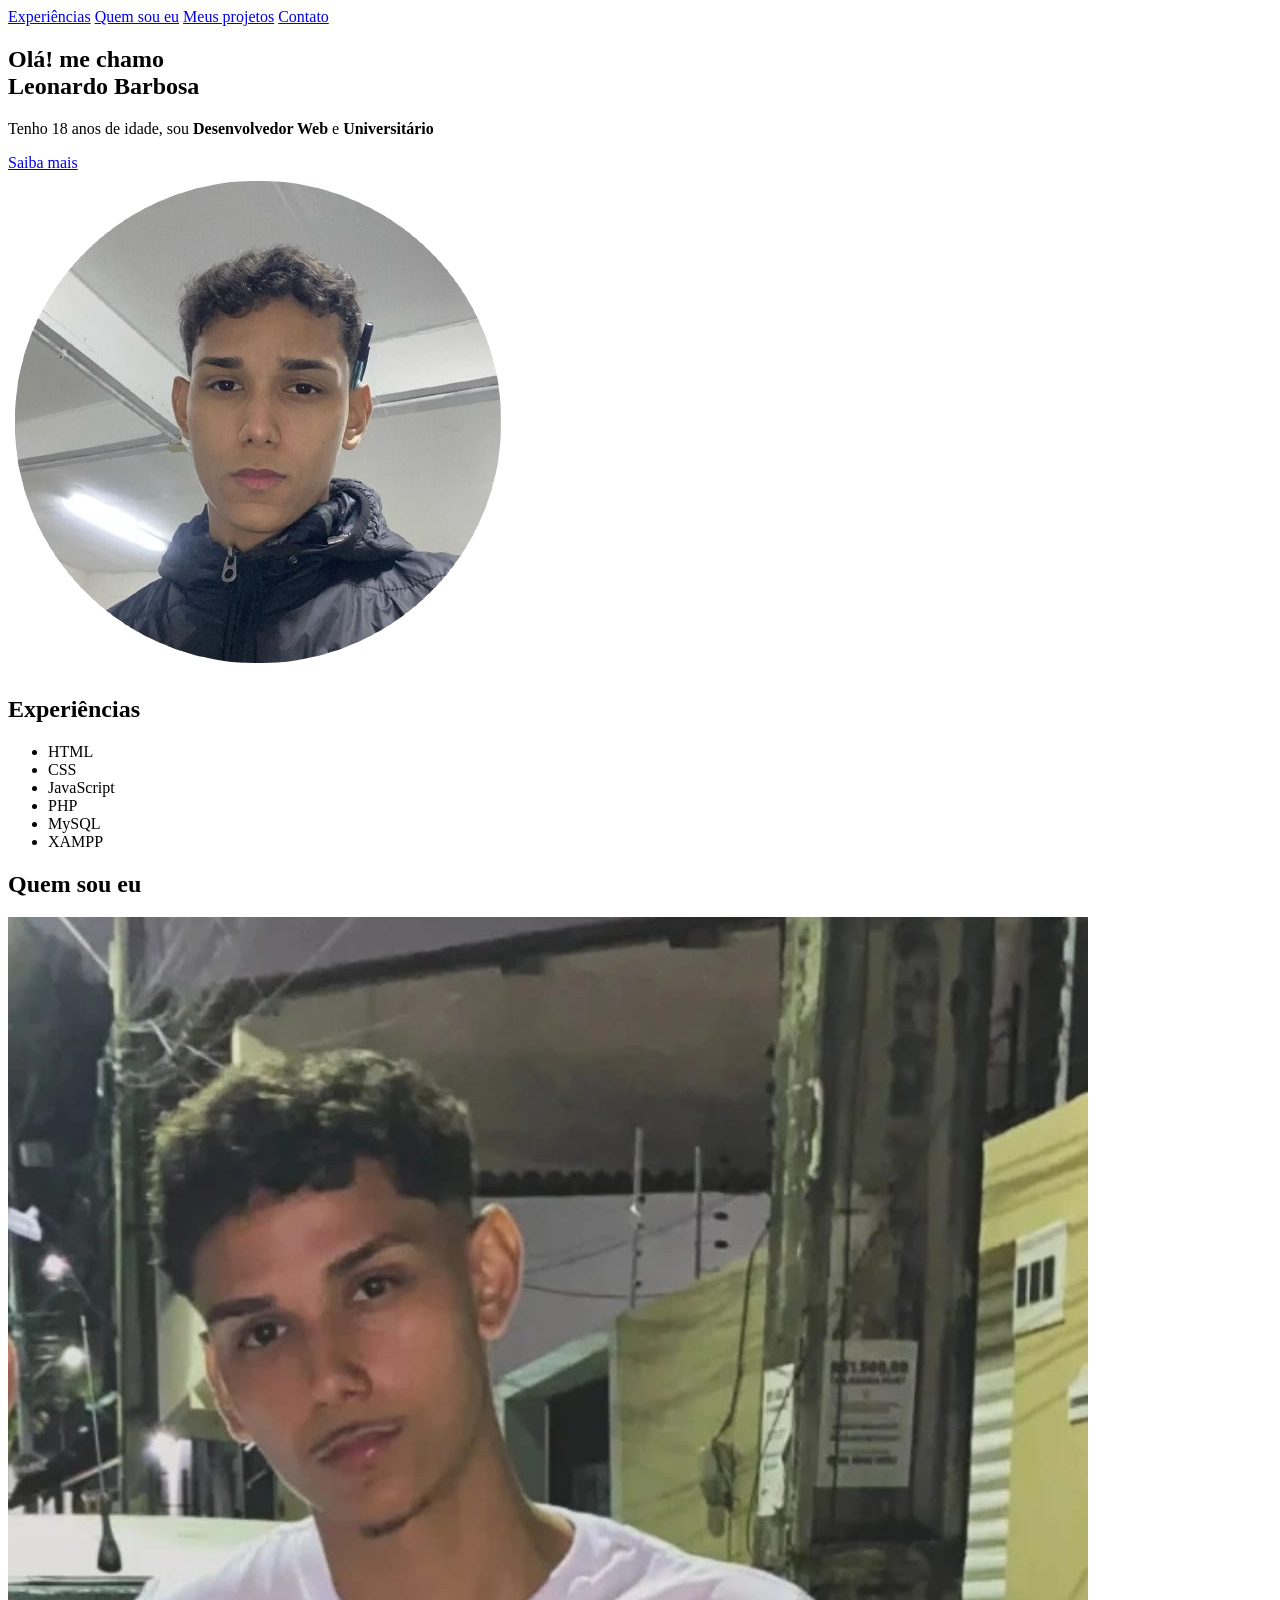
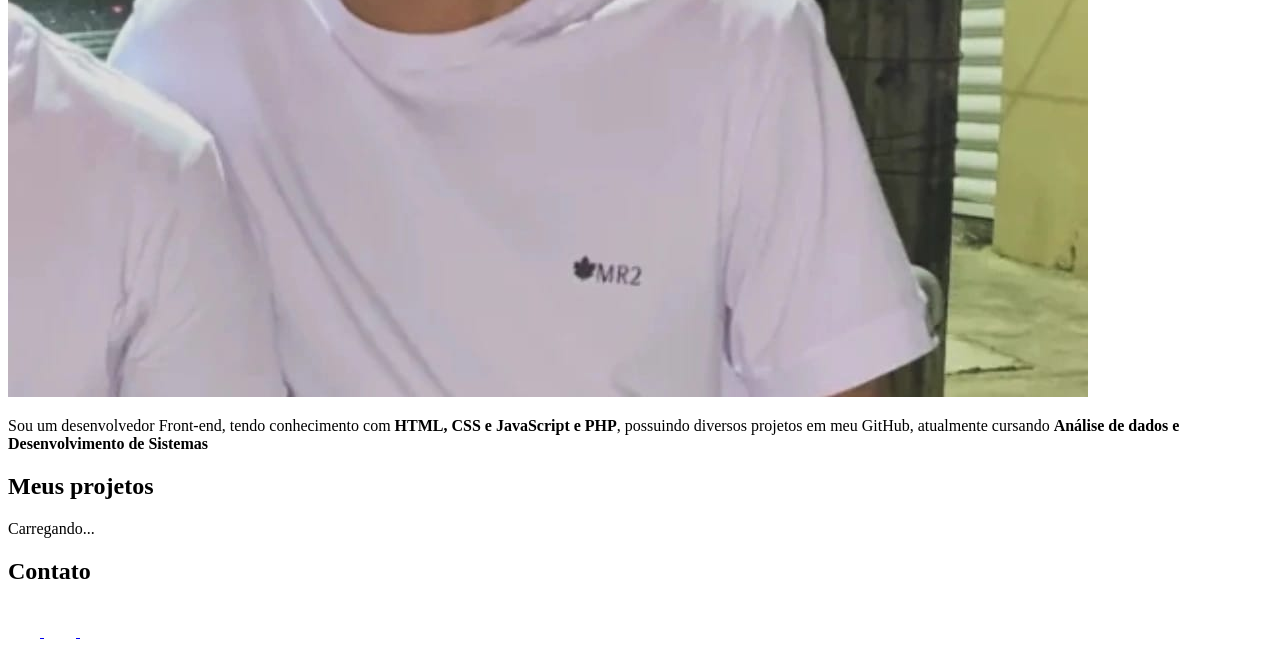
==== index.html @ 4e710c27 "HTML" ====
<!DOCTYPE html>
<html lang="pt-br">
<head>
    <link rel="stylesheet" href="css/style.css">
    <meta charset="UTF-8">
    <meta name="viewport" content="width=device-width, initial-scale=1.0">
    <title>Leonardo da Silva barbosa</title>
</head>

<body>

    <header>
        <nav>
            <a href="#">Experiências</a>
            <a href="#">Quem sou eu</a>
            <a href="#">Meus projetos</a>
            <a href="#">Contato</a>
        </nav>
    </header>

    <main>
        <section class="1-section">            
            <div>
                <h1>Olá! me chamo <br> <strong>Leonardo Barbosa</strong></h1>
                    <p>
                        Tenho 18 anos de idade, sou <strong>Desenvolvedor Web</strong> e <strong>Universitário</strong>
                    </p>

                    <a href="#contact">Saiba mais</a>
            </div>

            <div class="box-img-main">
                <img class="img-profile" src="/img/foto_1.png" alt="Perfil Leonardo Barbosa">
            </div>
        </section>

        <section id="experiences" class="2-section">
            <h2 class="title">Experiências</h2>
            
            <ul>
                <li>HTML</li>
                <Li>CSS</Li>
                <li>JavaScript</li>
                <li>PHP</li>
                <li>MySQL</li>
                <li>XAMPP</li>
            </ul>
        </section>
        
        <section id="me" class="3-section">
            <h2 class="title">Quem sou eu</h2>
            <div>
                <img class="img-3-section" src="/img/foto_2.jpeg" alt="Imagem Leonardo Barbosa">
                <p>Sou um desenvolvedor Front-end, tendo
                    conhecimento com <strong>HTML, CSS e
                    JavaScript e PHP</strong>, possuindo diversos projetos
                    em meu GitHub, atualmente cursando <strong>Análise de dados e Desenvolvimento de Sistemas</strong></p>
            </div>
        </section>

        <section id="my-projects" class="4-section">
            <h2 class="title">Meus projetos</h2>
            <p id="loading">Carregando...</p>
            <div id="my-projects-list"></div>
        </section>

    </main>

    <footer id="contact">
        <h2 class="title">Contato</h2>
        <div>
            <a href="https://www.instagram.com/lleonardo.4m/" title="Instagram" target="_blank">
                <svg xmlns="http://www.w3.org/2000/svg" width="32" height="32" fill="#fff" class="bi bi-instagram" viewBox="0 0 16 16">
                    <path d="M8 0C5.829 0 5.556.01 4.703.048 3.85.088 3.269.222 2.76.42a3.9 3.9 0 0 0-1.417.923A3.9 3.9 0 0 0 .42 2.76C.222 3.268.087 3.85.048 4.7.01 5.555 0 5.827 0 8.001c0 2.172.01 2.444.048 3.297.04.852.174 1.433.372 1.942.205.526.478.972.923 1.417.444.445.89.719 1.416.923.51.198 1.09.333 1.942.372C5.555 15.99 5.827 16 8 16s2.444-.01 3.298-.048c.851-.04 1.434-.174 1.943-.372a3.9 3.9 0 0 0 1.416-.923c.445-.445.718-.891.923-1.417.197-.509.332-1.09.372-1.942C15.99 10.445 16 10.173 16 8s-.01-2.445-.048-3.299c-.04-.851-.175-1.433-.372-1.941a3.9 3.9 0 0 0-.923-1.417A3.9 3.9 0 0 0 13.24.42c-.51-.198-1.092-.333-1.943-.372C10.443.01 10.172 0 7.998 0zm-.717 1.442h.718c2.136 0 2.389.007 3.232.046.78.035 1.204.166 1.486.275.373.145.64.319.92.599s.453.546.598.92c.11.281.24.705.275 1.485.039.843.047 1.096.047 3.231s-.008 2.389-.047 3.232c-.035.78-.166 1.203-.275 1.485a2.5 2.5 0 0 1-.599.919c-.28.28-.546.453-.92.598-.28.11-.704.24-1.485.276-.843.038-1.096.047-3.232.047s-2.39-.009-3.233-.047c-.78-.036-1.203-.166-1.485-.276a2.5 2.5 0 0 1-.92-.598 2.5 2.5 0 0 1-.6-.92c-.109-.281-.24-.705-.275-1.485-.038-.843-.046-1.096-.046-3.233s.008-2.388.046-3.231c.036-.78.166-1.204.276-1.486.145-.373.319-.64.599-.92s.546-.453.92-.598c.282-.11.705-.24 1.485-.276.738-.034 1.024-.044 2.515-.045zm4.988 1.328a.96.96 0 1 0 0 1.92.96.96 0 0 0 0-1.92m-4.27 1.122a4.109 4.109 0 1 0 0 8.217 4.109 4.109 0 0 0 0-8.217m0 1.441a2.667 2.667 0 1 1 0 5.334 2.667 2.667 0 0 1 0-5.334"/>
                  </svg>
            </a>

            <a href="https://www.linkedin.com/in/leonardo-da-silva-barbosa-05375b2b9/" title="Linkedin" target="_blank">
                <svg xmlns="http://www.w3.org/2000/svg" width="32" height="32" fill="#fff" class="bi bi-linkedin" viewBox="0 0 16 16">
                    <path d="M0 1.146C0 .513.526 0 1.175 0h13.65C15.474 0 16 .513 16 1.146v13.708c0 .633-.526 1.146-1.175 1.146H1.175C.526 16 0 15.487 0 14.854zm4.943 12.248V6.169H2.542v7.225zm-1.2-8.212c.837 0 1.358-.554 1.358-1.248-.015-.709-.52-1.248-1.342-1.248S2.4 3.226 2.4 3.934c0 .694.521 1.248 1.327 1.248zm4.908 8.212V9.359c0-.216.016-.432.08-.586.173-.431.568-.878 1.232-.878.869 0 1.216.662 1.216 1.634v3.865h2.401V9.25c0-2.22-1.184-3.252-2.764-3.252-1.274 0-1.845.7-2.165 1.193v.025h-.016l.016-.025V6.169h-2.4c.03.678 0 7.225 0 7.225z"/>
                  </svg>
            </a>

            <a href="https://github.com/lleonardo4m" title="GitHub" target="_blank">
                <svg xmlns="http://www.w3.org/2000/svg" width="32" height="32" fill="#fff" class="bi bi-github" viewBox="0 0 16 16">
                    <path d="M8 0C3.58 0 0 3.58 0 8c0 3.54 2.29 6.53 5.47 7.59.4.07.55-.17.55-.38 0-.19-.01-.82-.01-1.49-2.01.37-2.53-.49-2.69-.94-.09-.23-.48-.94-.82-1.13-.28-.15-.68-.52-.01-.53.63-.01 1.08.58 1.23.82.72 1.21 1.87.87 2.33.66.07-.52.28-.87.51-1.07-1.78-.2-3.64-.89-3.64-3.95 0-.87.31-1.59.82-2.15-.08-.2-.36-1.02.08-2.12 0 0 .67-.21 2.2.82.64-.18 1.32-.27 2-.27s1.36.09 2 .27c1.53-1.04 2.2-.82 2.2-.82.44 1.1.16 1.92.08 2.12.51.56.82 1.27.82 2.15 0 3.07-1.87 3.75-3.65 3.95.29.25.54.73.54 1.48 0 1.07-.01 1.93-.01 2.2 0 .21.15.46.55.38A8.01 8.01 0 0 0 16 8c0-4.42-3.58-8-8-8"/>
                  </svg>
            </a>
        </div>        
    </footer>

</body>

<script src="main.js"></script>

</html>
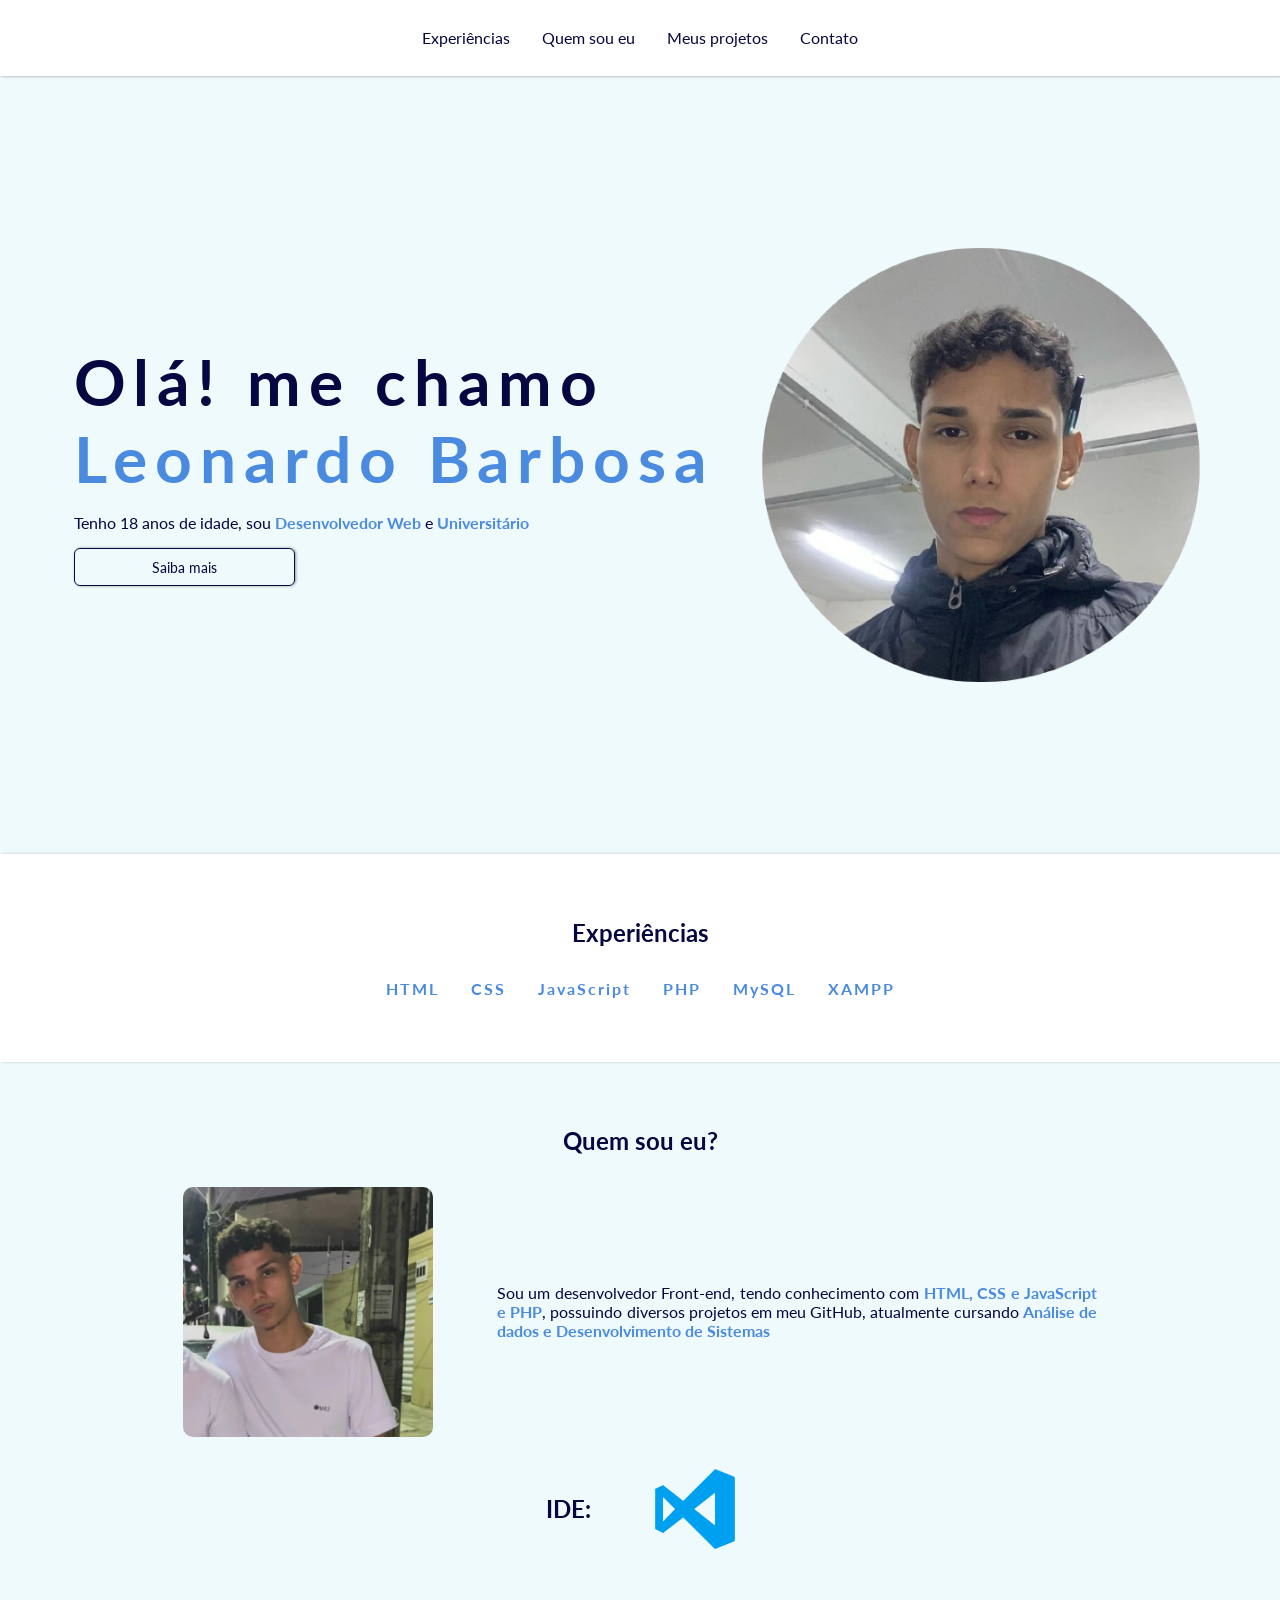
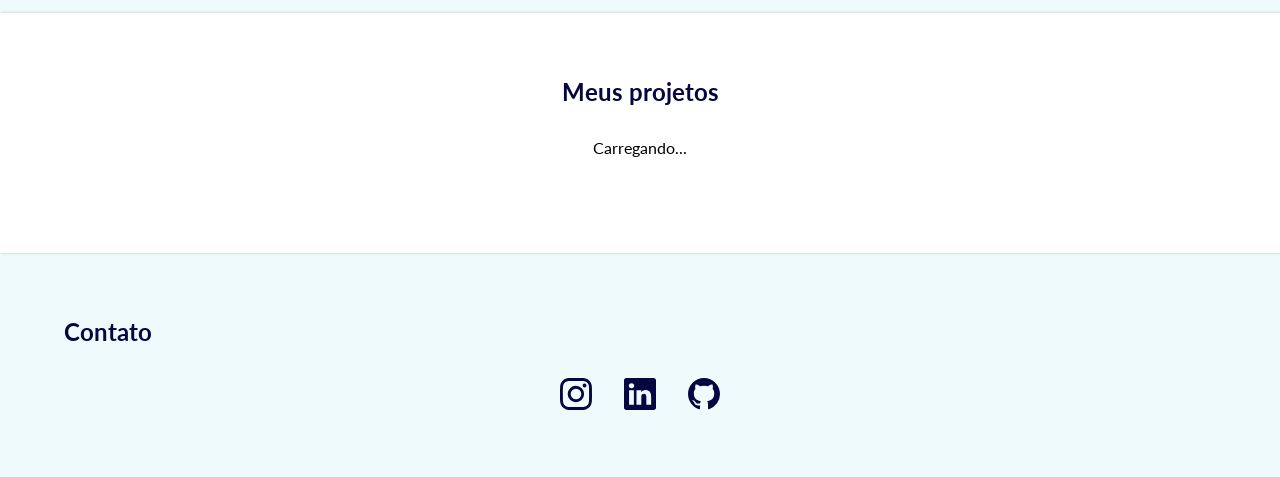
==== commit 81831d6b: "CSS" ====
--- a/index.html
+++ b/index.html
@@ -11,22 +11,22 @@
 
     <header>
         <nav>
-            <a href="#">Experiências</a>
-            <a href="#">Quem sou eu</a>
-            <a href="#">Meus projetos</a>
-            <a href="#">Contato</a>
+            <a href="#experiences" class="nav-links">Experiências</a>
+            <a href="#me" class="nav-links">Quem sou eu</a>
+            <a href="#my-projects" class="nav-links">Meus projetos</a>
+            <a href="#contact" class="nav-links">Contato</a>
         </nav>
     </header>
 
     <main>
-        <section class="1-section">            
+        <section class="section1">            
             <div>
                 <h1>Olá! me chamo <br> <strong>Leonardo Barbosa</strong></h1>
                     <p>
                         Tenho 18 anos de idade, sou <strong>Desenvolvedor Web</strong> e <strong>Universitário</strong>
                     </p>
 
-                    <a href="#contact">Saiba mais</a>
+                    <a class="link-action" href="#contact">Saiba mais</a>
             </div>
 
             <div class="box-img-main">
@@ -34,7 +34,7 @@
             </div>
         </section>
 
-        <section id="experiences" class="2-section">
+        <section id="experiences" class="section2">
             <h2 class="title">Experiências</h2>
             
             <ul>
@@ -47,18 +47,23 @@
             </ul>
         </section>
         
-        <section id="me" class="3-section">
-            <h2 class="title">Quem sou eu</h2>
+        <section id="me" class="section3">
+            <h2 class="title" id="me-text">Quem sou eu?</h2>
             <div>
                 <img class="img-3-section" src="/img/foto_2.jpeg" alt="Imagem Leonardo Barbosa">
                 <p>Sou um desenvolvedor Front-end, tendo
                     conhecimento com <strong>HTML, CSS e
                     JavaScript e PHP</strong>, possuindo diversos projetos
                     em meu GitHub, atualmente cursando <strong>Análise de dados e Desenvolvimento de Sistemas</strong></p>
-            </div>
+                </div>
+
+                <div class="ide">
+                    <h2>IDE:</h2>    
+                    <img src="/img/vscode.png" alt="">
+                </div>    
         </section>
 
-        <section id="my-projects" class="4-section">
+        <section id="my-projects" class="section4">
             <h2 class="title">Meus projetos</h2>
             <p id="loading">Carregando...</p>
             <div id="my-projects-list"></div>
@@ -70,19 +75,19 @@
         <h2 class="title">Contato</h2>
         <div>
             <a href="https://www.instagram.com/lleonardo.4m/" title="Instagram" target="_blank">
-                <svg xmlns="http://www.w3.org/2000/svg" width="32" height="32" fill="#fff" class="bi bi-instagram" viewBox="0 0 16 16">
+                <svg xmlns="http://www.w3.org/2000/svg" width="32" height="32" fill="#060640" class="bi bi-instagram" viewBox="0 0 16 16">
                     <path d="M8 0C5.829 0 5.556.01 4.703.048 3.85.088 3.269.222 2.76.42a3.9 3.9 0 0 0-1.417.923A3.9 3.9 0 0 0 .42 2.76C.222 3.268.087 3.85.048 4.7.01 5.555 0 5.827 0 8.001c0 2.172.01 2.444.048 3.297.04.852.174 1.433.372 1.942.205.526.478.972.923 1.417.444.445.89.719 1.416.923.51.198 1.09.333 1.942.372C5.555 15.99 5.827 16 8 16s2.444-.01 3.298-.048c.851-.04 1.434-.174 1.943-.372a3.9 3.9 0 0 0 1.416-.923c.445-.445.718-.891.923-1.417.197-.509.332-1.09.372-1.942C15.99 10.445 16 10.173 16 8s-.01-2.445-.048-3.299c-.04-.851-.175-1.433-.372-1.941a3.9 3.9 0 0 0-.923-1.417A3.9 3.9 0 0 0 13.24.42c-.51-.198-1.092-.333-1.943-.372C10.443.01 10.172 0 7.998 0zm-.717 1.442h.718c2.136 0 2.389.007 3.232.046.78.035 1.204.166 1.486.275.373.145.64.319.92.599s.453.546.598.92c.11.281.24.705.275 1.485.039.843.047 1.096.047 3.231s-.008 2.389-.047 3.232c-.035.78-.166 1.203-.275 1.485a2.5 2.5 0 0 1-.599.919c-.28.28-.546.453-.92.598-.28.11-.704.24-1.485.276-.843.038-1.096.047-3.232.047s-2.39-.009-3.233-.047c-.78-.036-1.203-.166-1.485-.276a2.5 2.5 0 0 1-.92-.598 2.5 2.5 0 0 1-.6-.92c-.109-.281-.24-.705-.275-1.485-.038-.843-.046-1.096-.046-3.233s.008-2.388.046-3.231c.036-.78.166-1.204.276-1.486.145-.373.319-.64.599-.92s.546-.453.92-.598c.282-.11.705-.24 1.485-.276.738-.034 1.024-.044 2.515-.045zm4.988 1.328a.96.96 0 1 0 0 1.92.96.96 0 0 0 0-1.92m-4.27 1.122a4.109 4.109 0 1 0 0 8.217 4.109 4.109 0 0 0 0-8.217m0 1.441a2.667 2.667 0 1 1 0 5.334 2.667 2.667 0 0 1 0-5.334"/>
                   </svg>
             </a>
 
             <a href="https://www.linkedin.com/in/leonardo-da-silva-barbosa-05375b2b9/" title="Linkedin" target="_blank">
-                <svg xmlns="http://www.w3.org/2000/svg" width="32" height="32" fill="#fff" class="bi bi-linkedin" viewBox="0 0 16 16">
+                <svg xmlns="http://www.w3.org/2000/svg" width="32" height="32" fill="#060640" class="bi bi-linkedin" viewBox="0 0 16 16">
                     <path d="M0 1.146C0 .513.526 0 1.175 0h13.65C15.474 0 16 .513 16 1.146v13.708c0 .633-.526 1.146-1.175 1.146H1.175C.526 16 0 15.487 0 14.854zm4.943 12.248V6.169H2.542v7.225zm-1.2-8.212c.837 0 1.358-.554 1.358-1.248-.015-.709-.52-1.248-1.342-1.248S2.4 3.226 2.4 3.934c0 .694.521 1.248 1.327 1.248zm4.908 8.212V9.359c0-.216.016-.432.08-.586.173-.431.568-.878 1.232-.878.869 0 1.216.662 1.216 1.634v3.865h2.401V9.25c0-2.22-1.184-3.252-2.764-3.252-1.274 0-1.845.7-2.165 1.193v.025h-.016l.016-.025V6.169h-2.4c.03.678 0 7.225 0 7.225z"/>
                   </svg>
             </a>
 
             <a href="https://github.com/lleonardo4m" title="GitHub" target="_blank">
-                <svg xmlns="http://www.w3.org/2000/svg" width="32" height="32" fill="#fff" class="bi bi-github" viewBox="0 0 16 16">
+                <svg xmlns="http://www.w3.org/2000/svg" width="32" height="32" fill="#060640" class="bi bi-github" viewBox="0 0 16 16">
                     <path d="M8 0C3.58 0 0 3.58 0 8c0 3.54 2.29 6.53 5.47 7.59.4.07.55-.17.55-.38 0-.19-.01-.82-.01-1.49-2.01.37-2.53-.49-2.69-.94-.09-.23-.48-.94-.82-1.13-.28-.15-.68-.52-.01-.53.63-.01 1.08.58 1.23.82.72 1.21 1.87.87 2.33.66.07-.52.28-.87.51-1.07-1.78-.2-3.64-.89-3.64-3.95 0-.87.31-1.59.82-2.15-.08-.2-.36-1.02.08-2.12 0 0 .67-.21 2.2.82.64-.18 1.32-.27 2-.27s1.36.09 2 .27c1.53-1.04 2.2-.82 2.2-.82.44 1.1.16 1.92.08 2.12.51.56.82 1.27.82 2.15 0 3.07-1.87 3.75-3.65 3.95.29.25.54.73.54 1.48 0 1.07-.01 1.93-.01 2.2 0 .21.15.46.55.38A8.01 8.01 0 0 0 16 8c0-4.42-3.58-8-8-8"/>
                   </svg>
             </a>
--- a/css/style.css
+++ b/css/style.css
@@ -0,0 +1,202 @@
+@import url('https://fonts.googleapis.com/css2?family=Lato:ital,wght@0,100;0,300;0,400;0,700;0,900;1,100;1,300;1,400;1,700;1,900&display=swap');
+
+*{
+    margin: 0;
+    padding: 0;
+}
+
+:root{
+    --blueshondow: #060640;
+    --bluepale: #EFFAFD;
+    --blueroyal: #4A8BDF;
+    --eggplant: #A0006D;
+}
+
+body{
+    background-color: var(--bluepale);
+    height: 100vh;
+    font-family: 'Lato';
+}
+
+header{
+    display: flex;
+    justify-content: space-around;
+    align-items: center;
+    gap: 1rem;
+    flex-wrap: wrap;
+    padding: .8rem;
+    background-color: #fff;
+    min-height: 50px;
+    box-shadow: 1px 0 3px rgba(0, 0, 0, 0.4);
+}
+
+nav{
+    display: flex;
+    gap: 2rem;
+    justify-content: center;
+    align-items: center;
+    flex-wrap: wrap;
+}
+
+.nav-links{
+    text-decoration: none;
+    color: var(--blueshondow);
+}
+
+.nav-links:hover{
+    color: var(--eggplant);
+    transition: 0.6s;
+    text-decoration: underline;
+}
+
+main{
+    display: flex;
+    flex-direction: column;
+    gap: 2re,;
+}
+
+section{
+    padding: 4rem;
+}
+
+.section1{
+    display: flex;
+    justify-content: space-evenly;
+    gap: 2rem;
+    flex-wrap: wrap;
+    align-items: center;
+    min-height: 650px;
+}
+
+.section1 > div {
+    display: flex;
+    flex-direction: column;
+    gap: 1rem;
+    min-width: 300px;
+}
+
+h1{
+    font-size: 4rem;
+    color: var(--blueshondow);
+    letter-spacing: 8px;
+}
+
+strong{
+    color: var(--blueroyal);
+}
+
+.section1 p{
+    color: var(--blueshondow);
+}
+
+.link-action{
+    padding: .6rem;
+    font-size: .9rem;
+    border-radius: 6px;
+    cursor: pointer;
+    transition: .4s;
+    background-color: transparent;
+    border: 1px solid var(--blueshondow);
+    box-shadow: 1px 0 3px rgba(0, 0, 0, 0.4);
+    color: var(--blueshondow);
+    text-align: center;
+    text-decoration: none;
+    width: 200px;
+}
+
+.link-action:hover{
+    background-color: var(--blueroyal);
+    color: var(--bluepale);
+}
+
+.box-img-main{
+    max-width: 450px;
+}
+
+:is(.section2, .section4){
+    background-color: #fff;
+    box-shadow: 1px 0 3px rgba(0, 0, 0, 0.2);
+    display: flex;
+    flex-direction: column;
+    align-items: center;
+    justify-content: center;
+    gap: 2rem;
+}
+
+.section2 ul{
+    list-style: none;
+    display: flex;
+    gap: 2rem;
+    justify-content: center;
+    align-items: center;
+    flex-wrap: wrap;
+}
+
+.section2 li{
+    color: var(--blueroyal);
+    letter-spacing: 2px;
+    font-weight: bold;
+}
+
+.section2 li:hover{
+    color: var(--eggplant);
+    transition: .6s;
+    cursor: default;
+}
+
+.title{
+    color: var(--blueshondow);
+}
+
+.section3{
+    display: flex;
+    flex-direction: column;
+    gap: 2rem;    
+}
+
+.section3 > div{
+    display: flex;
+    gap: 4rem;
+    justify-content: center;
+    align-items: center;
+    flex-wrap: wrap;
+}
+
+.section3 > div img{
+    width: 250px;
+    border-radius: 10px;
+}
+
+.section3 > div p{
+    max-width: 600px;
+    color: var(--blueshondow);
+    text-align: justify;
+}
+
+#me-text{
+    text-align: center;
+}
+
+.ide{
+    display: flex;
+    gap: 2rem;
+    color: var(--blueshondow);
+}
+
+.ide > img{
+    max-width: 80px;
+}
+
+footer{
+    flex-direction: column;
+    padding: 4rem;
+    display: flex;
+    gap: 2rem;
+}
+
+footer > div{
+    display: flex;
+    justify-content: center;
+    flex-wrap: wrap;
+    gap: 2rem;
+}
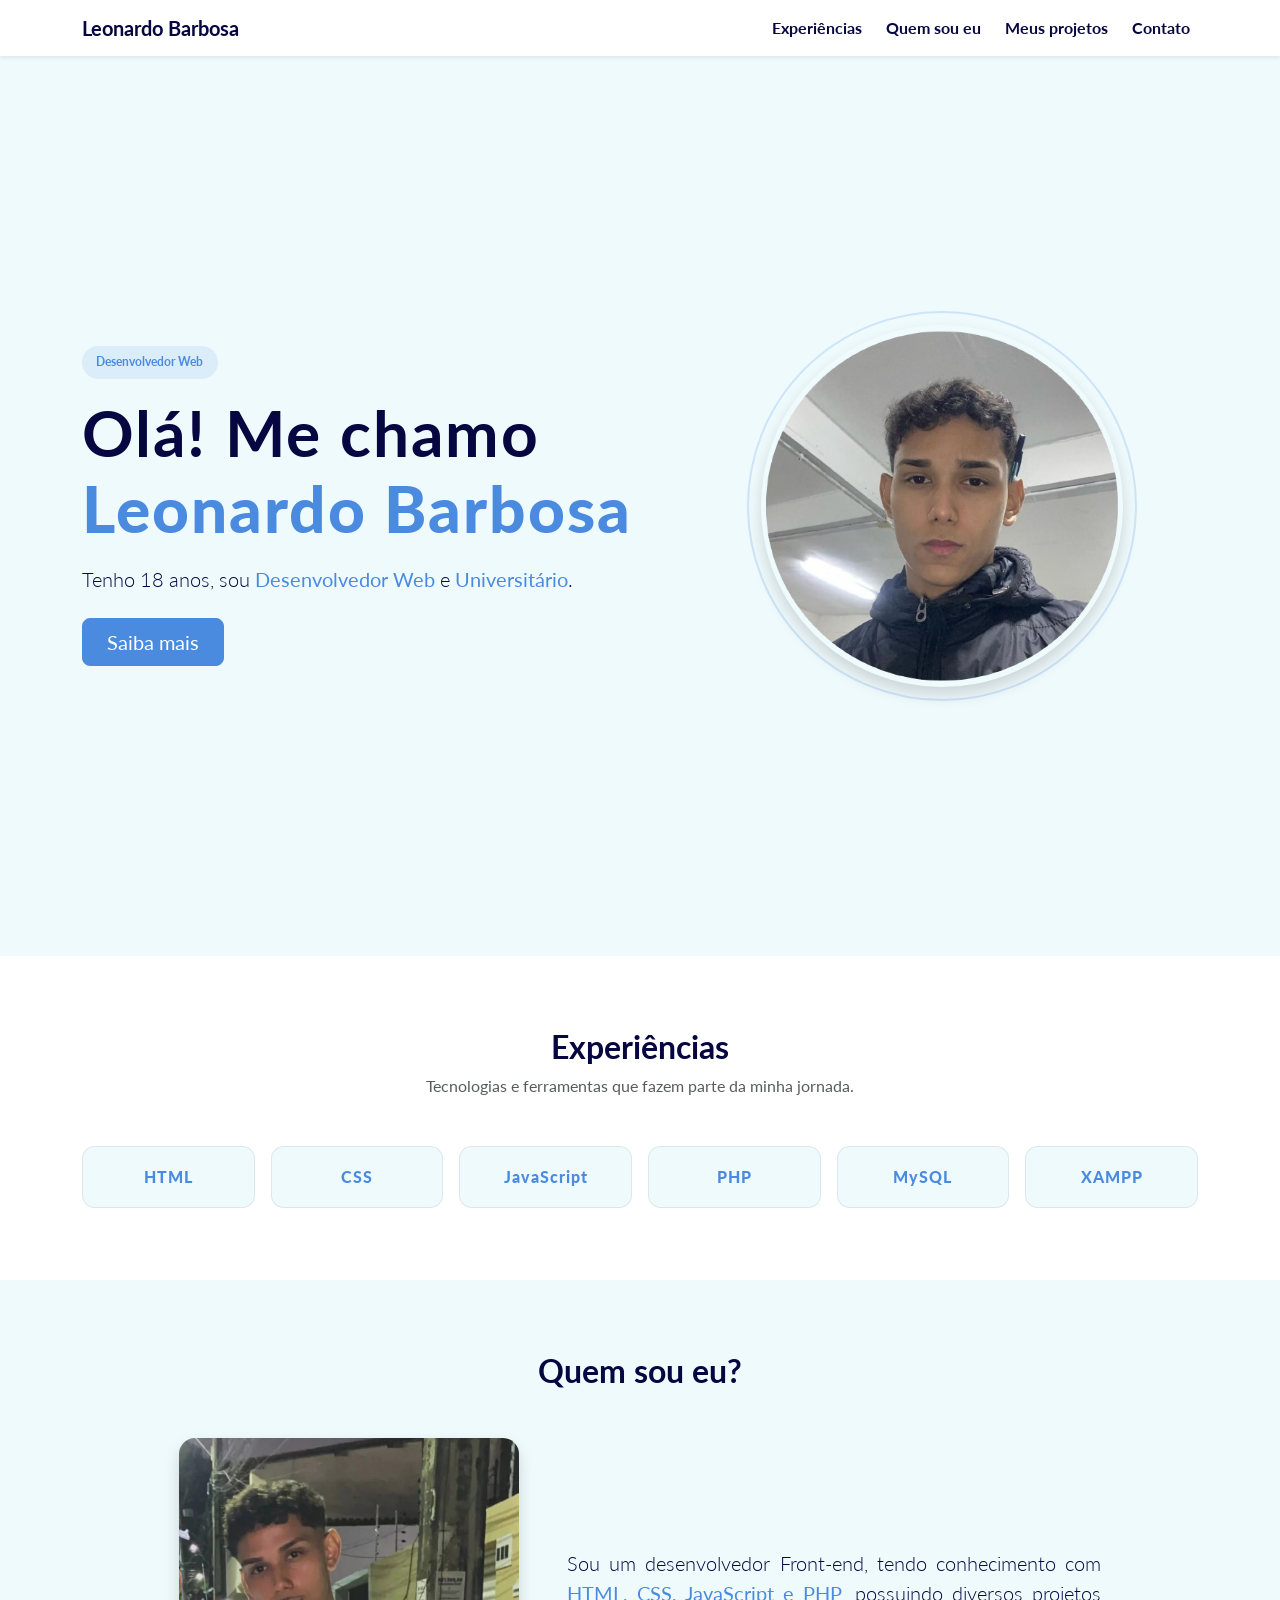
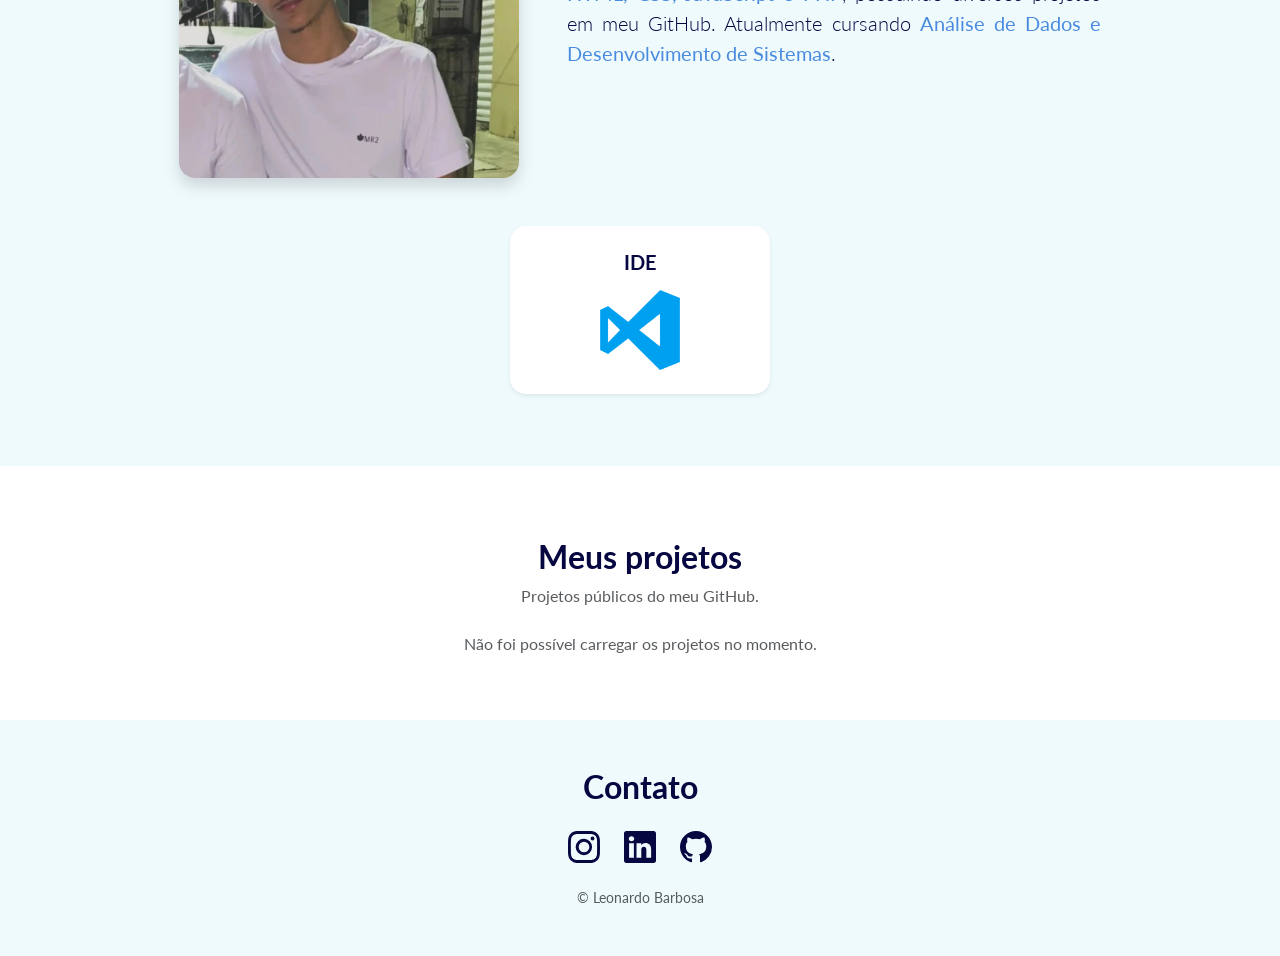
==== commit 47689743: "Add files via upload Atualiza projeto com Bootstrap" ====
--- a/index.html
+++ b/index.html
@@ -1,101 +1,134 @@
 <!DOCTYPE html>
 <html lang="pt-br">
 <head>
-    <link rel="stylesheet" href="css/style.css">
     <meta charset="UTF-8">
     <meta name="viewport" content="width=device-width, initial-scale=1.0">
-    <title>Leonardo da Silva barbosa</title>
+    <meta name="description" content="Portfólio de Leonardo Barbosa — Desenvolvedor Web e Universitário.">
+    <title>Leonardo Barbosa | Portfólio</title>
+
+    <!-- Bootstrap 5 -->
+    <link href="https://cdn.jsdelivr.net/npm/bootstrap@5.3.3/dist/css/bootstrap.min.css" rel="stylesheet" integrity="sha384-QWTKZyjpPEjISv5WaRU9OFeRpok6YctnYmDr5pNlyT2bRjXh0JMhjY6hW+ALEwIH" crossorigin="anonymous">
+    <link rel="stylesheet" href="css/style.css">
 </head>
 
 <body>
+    <header class="sticky-top">
+        <nav class="navbar navbar-expand-lg bg-white shadow-sm" aria-label="Navegação principal">
+            <div class="container">
+                <a class="navbar-brand fw-bold" href="#top">Leonardo Barbosa</a>
+                <button class="navbar-toggler" type="button" data-bs-toggle="collapse" data-bs-target="#mainNav"
+                    aria-controls="mainNav" aria-expanded="false" aria-label="Abrir menu">
+                    <span class="navbar-toggler-icon"></span>
+                </button>
 
-    <header>
-        <nav>
-            <a href="#experiences" class="nav-links">Experiências</a>
-            <a href="#me" class="nav-links">Quem sou eu</a>
-            <a href="#my-projects" class="nav-links">Meus projetos</a>
-            <a href="#contact" class="nav-links">Contato</a>
+                <div class="collapse navbar-collapse" id="mainNav">
+                    <div class="navbar-nav ms-auto gap-lg-2">
+                        <a href="#experiences" class="nav-link">Experiências</a>
+                        <a href="#me" class="nav-link">Quem sou eu</a>
+                        <a href="#my-projects" class="nav-link">Meus projetos</a>
+                        <a href="#contact" class="nav-link">Contato</a>
+                    </div>
+                </div>
+            </div>
         </nav>
     </header>
 
-    <main>
-        <section class="section1">            
-            <div>
-                <h1>Olá! me chamo <br> <strong>Leonardo Barbosa</strong></h1>
-                    <p>
-                        Tenho 18 anos de idade, sou <strong>Desenvolvedor Web</strong> e <strong>Universitário</strong>
-                    </p>
+    <main id="top">
+        <section class="hero-section py-5 py-lg-0">
+            <div class="container min-vh-100 d-flex align-items-center">
+                <div class="row align-items-center justify-content-center g-5 w-100">
+                    <div class="col-lg-7">
+                        <span class="badge rounded-pill mb-3">Desenvolvedor Web</span>
+                        <h1 class="display-3 fw-bold mb-3">Olá! Me chamo <strong>Leonardo Barbosa</strong></h1>
+                        <p class="lead mb-4">
+                            Tenho 18 anos, sou <strong>Desenvolvedor Web</strong> e <strong>Universitário</strong>.
+                        </p>
+                        <a class="btn btn-primary btn-lg px-4" href="#contact">Saiba mais</a>
+                    </div>
 
-                    <a class="link-action" href="#contact">Saiba mais</a>
-            </div>
-
-            <div class="box-img-main">
-                <img class="img-profile" src="/img/foto_1.png" alt="Perfil Leonardo Barbosa">
+                    <div class="col-sm-8 col-md-6 col-lg-5 text-center">
+                        <div class="profile-wrapper mx-auto">
+                            <img class="img-profile img-fluid rounded-circle shadow" src="img/foto_1.png" alt="Perfil Leonardo Barbosa">
+                        </div>
+                    </div>
+                </div>
             </div>
         </section>
 
-        <section id="experiences" class="section2">
-            <h2 class="title">Experiências</h2>
-            
-            <ul>
-                <li>HTML</li>
-                <Li>CSS</Li>
-                <li>JavaScript</li>
-                <li>PHP</li>
-                <li>MySQL</li>
-                <li>XAMPP</li>
-            </ul>
+        <section id="experiences" class="section-light py-5">
+            <div class="container py-lg-4">
+                <div class="text-center mb-5">
+                    <h2 class="title fw-bold">Experiências</h2>
+                    <p class="text-muted mb-0">Tecnologias e ferramentas que fazem parte da minha jornada.</p>
+                </div>
+                <div class="row g-3 justify-content-center">
+                    <div class="col-6 col-md-4 col-lg-2"><div class="skill-card">HTML</div></div>
+                    <div class="col-6 col-md-4 col-lg-2"><div class="skill-card">CSS</div></div>
+                    <div class="col-6 col-md-4 col-lg-2"><div class="skill-card">JavaScript</div></div>
+                    <div class="col-6 col-md-4 col-lg-2"><div class="skill-card">PHP</div></div>
+                    <div class="col-6 col-md-4 col-lg-2"><div class="skill-card">MySQL</div></div>
+                    <div class="col-6 col-md-4 col-lg-2"><div class="skill-card">XAMPP</div></div>
+                </div>
+            </div>
         </section>
-        
-        <section id="me" class="section3">
-            <h2 class="title" id="me-text">Quem sou eu?</h2>
-            <div>
-                <img class="img-3-section" src="/img/foto_2.jpeg" alt="Imagem Leonardo Barbosa">
-                <p>Sou um desenvolvedor Front-end, tendo
-                    conhecimento com <strong>HTML, CSS e
-                    JavaScript e PHP</strong>, possuindo diversos projetos
-                    em meu GitHub, atualmente cursando <strong>Análise de dados e Desenvolvimento de Sistemas</strong></p>
+
+        <section id="me" class="py-5">
+            <div class="container py-lg-4">
+                <div class="text-center mb-5">
+                    <h2 class="title fw-bold">Quem sou eu?</h2>
                 </div>
 
-                <div class="ide">
-                    <h2>IDE:</h2>    
-                    <img src="/img/vscode.png" alt="">
-                </div>    
+                <div class="row align-items-center justify-content-center g-5">
+                    <div class="col-md-5 col-lg-4 text-center">
+                        <img class="about-image img-fluid rounded-4 shadow" src="img/foto_2.jpeg" alt="Imagem Leonardo Barbosa">
+                    </div>
+                    <div class="col-md-7 col-lg-6">
+                        <p class="about-text lead mb-0">
+                            Sou um desenvolvedor Front-end, tendo conhecimento com
+                            <strong>HTML, CSS, JavaScript e PHP</strong>, possuindo diversos projetos em meu GitHub.
+                            Atualmente cursando <strong>Análise de Dados e Desenvolvimento de Sistemas</strong>.
+                        </p>
+                    </div>
+                </div>
+
+                <div class="ide-card mx-auto mt-5 p-4 rounded-4 shadow-sm">
+                    <h3 class="h5 fw-bold mb-3">IDE</h3>
+                    <img src="img/vscode.png" class="img-fluid" alt="Visual Studio Code" width="80">
+                </div>
+            </div>
         </section>
 
-        <section id="my-projects" class="section4">
-            <h2 class="title">Meus projetos</h2>
-            <p id="loading">Carregando...</p>
-            <div id="my-projects-list"></div>
+        <section id="my-projects" class="section-light py-5">
+            <div class="container py-lg-4">
+                <div class="text-center mb-4">
+                    <h2 class="title fw-bold">Meus projetos</h2>
+                    <p class="text-muted">Projetos públicos do meu GitHub.</p>
+                </div>
+                <p id="loading" class="text-center text-muted">Carregando...</p>
+                <div id="my-projects-list" class="row g-4"></div>
+            </div>
         </section>
-
     </main>
 
-    <footer id="contact">
-        <h2 class="title">Contato</h2>
-        <div>
-            <a href="https://www.instagram.com/lleonardo.4m/" title="Instagram" target="_blank">
-                <svg xmlns="http://www.w3.org/2000/svg" width="32" height="32" fill="#060640" class="bi bi-instagram" viewBox="0 0 16 16">
-                    <path d="M8 0C5.829 0 5.556.01 4.703.048 3.85.088 3.269.222 2.76.42a3.9 3.9 0 0 0-1.417.923A3.9 3.9 0 0 0 .42 2.76C.222 3.268.087 3.85.048 4.7.01 5.555 0 5.827 0 8.001c0 2.172.01 2.444.048 3.297.04.852.174 1.433.372 1.942.205.526.478.972.923 1.417.444.445.89.719 1.416.923.51.198 1.09.333 1.942.372C5.555 15.99 5.827 16 8 16s2.444-.01 3.298-.048c.851-.04 1.434-.174 1.943-.372a3.9 3.9 0 0 0 1.416-.923c.445-.445.718-.891.923-1.417.197-.509.332-1.09.372-1.942C15.99 10.445 16 10.173 16 8s-.01-2.445-.048-3.299c-.04-.851-.175-1.433-.372-1.941a3.9 3.9 0 0 0-.923-1.417A3.9 3.9 0 0 0 13.24.42c-.51-.198-1.092-.333-1.943-.372C10.443.01 10.172 0 7.998 0zm-.717 1.442h.718c2.136 0 2.389.007 3.232.046.78.035 1.204.166 1.486.275.373.145.64.319.92.599s.453.546.598.92c.11.281.24.705.275 1.485.039.843.047 1.096.047 3.231s-.008 2.389-.047 3.232c-.035.78-.166 1.203-.275 1.485a2.5 2.5 0 0 1-.599.919c-.28.28-.546.453-.92.598-.28.11-.704.24-1.485.276-.843.038-1.096.047-3.232.047s-2.39-.009-3.233-.047c-.78-.036-1.203-.166-1.485-.276a2.5 2.5 0 0 1-.92-.598 2.5 2.5 0 0 1-.6-.92c-.109-.281-.24-.705-.275-1.485-.038-.843-.046-1.096-.046-3.233s.008-2.388.046-3.231c.036-.78.166-1.204.276-1.486.145-.373.319-.64.599-.92s.546-.453.92-.598c.282-.11.705-.24 1.485-.276.738-.034 1.024-.044 2.515-.045zm4.988 1.328a.96.96 0 1 0 0 1.92.96.96 0 0 0 0-1.92m-4.27 1.122a4.109 4.109 0 1 0 0 8.217 4.109 4.109 0 0 0 0-8.217m0 1.441a2.667 2.667 0 1 1 0 5.334 2.667 2.667 0 0 1 0-5.334"/>
-                  </svg>
-            </a>
-
-            <a href="https://www.linkedin.com/in/leonardo-da-silva-barbosa-05375b2b9/" title="Linkedin" target="_blank">
-                <svg xmlns="http://www.w3.org/2000/svg" width="32" height="32" fill="#060640" class="bi bi-linkedin" viewBox="0 0 16 16">
-                    <path d="M0 1.146C0 .513.526 0 1.175 0h13.65C15.474 0 16 .513 16 1.146v13.708c0 .633-.526 1.146-1.175 1.146H1.175C.526 16 0 15.487 0 14.854zm4.943 12.248V6.169H2.542v7.225zm-1.2-8.212c.837 0 1.358-.554 1.358-1.248-.015-.709-.52-1.248-1.342-1.248S2.4 3.226 2.4 3.934c0 .694.521 1.248 1.327 1.248zm4.908 8.212V9.359c0-.216.016-.432.08-.586.173-.431.568-.878 1.232-.878.869 0 1.216.662 1.216 1.634v3.865h2.401V9.25c0-2.22-1.184-3.252-2.764-3.252-1.274 0-1.845.7-2.165 1.193v.025h-.016l.016-.025V6.169h-2.4c.03.678 0 7.225 0 7.225z"/>
-                  </svg>
-            </a>
-
-            <a href="https://github.com/lleonardo4m" title="GitHub" target="_blank">
-                <svg xmlns="http://www.w3.org/2000/svg" width="32" height="32" fill="#060640" class="bi bi-github" viewBox="0 0 16 16">
-                    <path d="M8 0C3.58 0 0 3.58 0 8c0 3.54 2.29 6.53 5.47 7.59.4.07.55-.17.55-.38 0-.19-.01-.82-.01-1.49-2.01.37-2.53-.49-2.69-.94-.09-.23-.48-.94-.82-1.13-.28-.15-.68-.52-.01-.53.63-.01 1.08.58 1.23.82.72 1.21 1.87.87 2.33.66.07-.52.28-.87.51-1.07-1.78-.2-3.64-.89-3.64-3.95 0-.87.31-1.59.82-2.15-.08-.2-.36-1.02.08-2.12 0 0 .67-.21 2.2.82.64-.18 1.32-.27 2-.27s1.36.09 2 .27c1.53-1.04 2.2-.82 2.2-.82.44 1.1.16 1.92.08 2.12.51.56.82 1.27.82 2.15 0 3.07-1.87 3.75-3.65 3.95.29.25.54.73.54 1.48 0 1.07-.01 1.93-.01 2.2 0 .21.15.46.55.38A8.01 8.01 0 0 0 16 8c0-4.42-3.58-8-8-8"/>
-                  </svg>
-            </a>
-        </div>        
+    <footer id="contact" class="py-5">
+        <div class="container text-center">
+            <h2 class="title fw-bold mb-4">Contato</h2>
+            <div class="d-flex justify-content-center gap-4">
+                <a href="https://www.instagram.com/lleonardo.4m/" title="Instagram" target="_blank" rel="noopener noreferrer" aria-label="Instagram">
+                    <svg xmlns="http://www.w3.org/2000/svg" width="32" height="32" fill="currentColor" viewBox="0 0 16 16"><path d="M8 0C5.829 0 5.556.01 4.703.048 3.85.088 3.269.222 2.76.42a3.9 3.9 0 0 0-1.417.923A3.9 3.9 0 0 0 .42 2.76C.222 3.268.087 3.85.048 4.7.01 5.555 0 5.827 0 8.001c0 2.172.01 2.444.048 3.297.04.852.174 1.433.372 1.942.205.526.478.972.923 1.417.444.445.89.719 1.416.923.51.198 1.09.333 1.942.372C5.555 15.99 5.827 16 8 16s2.444-.01 3.298-.048c.851-.04 1.434-.174 1.943-.372a3.9 3.9 0 0 0 1.416-.923c.445-.445.718-.891.923-1.417.197-.509.332-1.09.372-1.942C15.99 10.445 16 10.173 16 8s-.01-2.445-.048-3.299c-.04-.851-.175-1.433-.372-1.941a3.9 3.9 0 0 0-.923-1.417A3.9 3.9 0 0 0 13.24.42c-.51-.198-1.092-.333-1.943-.372C10.443.01 10.172 0 7.998 0zm-.717 1.442h.718c2.136 0 2.389.007 3.232.046.78.035 1.204.166 1.486.275.373.145.64.319.92.599s.453.546.598.92c.11.281.24.705.275 1.485.039.843.047 1.096.047 3.231s-.008 2.389-.047 3.232c-.035.78-.166 1.203-.275 1.485a2.5 2.5 0 0 1-.599.919c-.28.28-.546.453-.92.598-.28.11-.704.24-1.485.276-.843.038-1.096.047-3.232.047s-2.39-.009-3.233-.047c-.78-.036-1.203-.166-1.485-.276a2.5 2.5 0 0 1-.92-.598 2.5 2.5 0 0 1-.6-.92c-.109-.281-.24-.705-.275-1.485-.038-.843-.046-1.096-.046-3.233s.008-2.388.046-3.231c.036-.78.166-1.204.276-1.486.145-.373.319-.64.599-.92s.546-.453.92-.598c.282-.11.705-.24 1.485-.276.738-.034 1.024-.044 2.515-.045zm4.988 1.328a.96.96 0 1 0 0 1.92.96.96 0 0 0 0-1.92m-4.27 1.122a4.109 4.109 0 1 0 0 8.217 4.109 4.109 0 0 0 0-8.217m0 1.441a2.667 2.667 0 1 1 0 5.334 2.667 2.667 0 0 1 0-5.334"/></svg>
+                </a>
+                <a href="https://www.linkedin.com/in/leonardo-da-silva-barbosa-05375b2b9/" title="LinkedIn" target="_blank" rel="noopener noreferrer" aria-label="LinkedIn">
+                    <svg xmlns="http://www.w3.org/2000/svg" width="32" height="32" fill="currentColor" viewBox="0 0 16 16"><path d="M0 1.146C0 .513.526 0 1.175 0h13.65C15.474 0 16 .513 16 1.146v13.708c0 .633-.526 1.146-1.175 1.146H1.175C.526 16 0 15.487 0 14.854zm4.943 12.248V6.169H2.542v7.225zm-1.2-8.212c.837 0 1.358-.554 1.358-1.248-.015-.709-.52-1.248-1.342-1.248S2.4 3.226 2.4 3.934c0 .694.521 1.248 1.327 1.248zm4.908 8.212V9.359c0-.216.016-.432.08-.586.173-.431.568-.878 1.232-.878.869 0 1.216.662 1.216 1.634v3.865h2.401V9.25c0-2.22-1.184-3.252-2.764-3.252-1.274 0-1.845.7-2.165 1.193v.025h-.016l.016-.025V6.169h-2.4c.03.678 0 7.225 0 7.225z"/></svg>
+                </a>
+                <a href="https://github.com/lleonardo4m" title="GitHub" target="_blank" rel="noopener noreferrer" aria-label="GitHub">
+                    <svg xmlns="http://www.w3.org/2000/svg" width="32" height="32" fill="currentColor" viewBox="0 0 16 16"><path d="M8 0C3.58 0 0 3.58 0 8c0 3.54 2.29 6.53 5.47 7.59.4.07.55-.17.55-.38 0-.19-.01-.82-.01-1.49-2.01.37-2.53-.49-2.69-.94-.09-.23-.48-.94-.82-1.13-.28-.15-.68-.52-.01-.53.63-.01 1.08.58 1.23.82.72 1.21 1.87.87 2.33.66.07-.52.28-.87.51-1.07-1.78-.2-3.64-.89-3.64-3.95 0-.87.31-1.59.82-2.15-.08-.2-.36-1.02.08-2.12 0 0 .67-.21 2.2.82.64-.18 1.32-.27 2-.27s1.36.09 2 .27c1.53-1.04 2.2-.82 2.2-.82.44 1.1.16 1.92.08 2.12.51.56.82 1.27.82 2.15 0 3.07-1.87 3.75-3.65 3.95.29.25.54.73.54 1.48 0 1.07-.01 1.93-.01 2.2 0 .21.15.46.55.38A8.01 8.01 0 0 0 16 8c0-4.42-3.58-8-8-8"/></svg>
+                </a>
+            </div>
+            <p class="small text-muted mt-4 mb-0">© Leonardo Barbosa</p>
+        </div>
     </footer>
 
+    <script src="https://cdn.jsdelivr.net/npm/bootstrap@5.3.3/dist/js/bootstrap.bundle.min.js" integrity="sha384-YvpcrYf0tY3lHB60NNkmXc5s9fDVZLESaAA55NDzOxhy9GkcIdslK1eN7N6jIeHz" crossorigin="anonymous"></script>
+    <script src="main.js"></script>
 </body>
-
-<script src="main.js"></script>
-
-</html>+</html>
--- a/css/style.css
+++ b/css/style.css
@@ -1,202 +1,120 @@
-@import url('https://fonts.googleapis.com/css2?family=Lato:ital,wght@0,100;0,300;0,400;0,700;0,900;1,100;1,300;1,400;1,700;1,900&display=swap');
+@import url('https://fonts.googleapis.com/css2?family=Lato:wght@300;400;700;900&display=swap');
 
-*{
-    margin: 0;
-    padding: 0;
+:root {
+    --blueshadow: #060640;
+    --bluepale: #effafd;
+    --blueroyal: #4a8bdf;
+    --eggplant: #a0006d;
 }
 
-:root{
-    --blueshondow: #060640;
-    --bluepale: #EFFAFD;
-    --blueroyal: #4A8BDF;
-    --eggplant: #A0006D;
+html { scroll-behavior: smooth; }
+
+body {
+    background-color: var(--bluepale);
+    color: var(--blueshadow);
+    font-family: 'Lato', sans-serif;
 }
 
-body{
-    background-color: var(--bluepale);
-    height: 100vh;
-    font-family: 'Lato';
+section, footer { scroll-margin-top: 75px; }
+
+.navbar-brand,
+.nav-link,
+.title { color: var(--blueshadow) !important; }
+
+.nav-link { font-weight: 700; }
+.nav-link:hover, footer a:hover { color: var(--eggplant) !important; }
+
+.hero-section { min-height: calc(100vh - 72px); }
+
+.badge {
+    background-color: rgba(74, 139, 223, .12);
+    color: var(--blueroyal);
+    padding: .65rem .9rem;
 }
 
-header{
-    display: flex;
-    justify-content: space-around;
-    align-items: center;
-    gap: 1rem;
-    flex-wrap: wrap;
-    padding: .8rem;
-    background-color: #fff;
-    min-height: 50px;
-    box-shadow: 1px 0 3px rgba(0, 0, 0, 0.4);
+h1 { letter-spacing: 2px; }
+h1 strong, .lead strong, .about-text strong { color: var(--blueroyal); }
+
+.btn-primary {
+    --bs-btn-bg: var(--blueroyal);
+    --bs-btn-border-color: var(--blueroyal);
+    --bs-btn-hover-bg: var(--eggplant);
+    --bs-btn-hover-border-color: var(--eggplant);
 }
 
-nav{
-    display: flex;
-    gap: 2rem;
-    justify-content: center;
-    align-items: center;
-    flex-wrap: wrap;
+.profile-wrapper {
+    max-width: 390px;
+    padding: 12px;
+    border: 2px solid rgba(74, 139, 223, .2);
+    border-radius: 50%;
 }
 
-.nav-links{
-    text-decoration: none;
-    color: var(--blueshondow);
+.img-profile {
+    aspect-ratio: 1;
+    object-fit: cover;
 }
 
-.nav-links:hover{
-    color: var(--eggplant);
-    transition: 0.6s;
-    text-decoration: underline;
+.section-light { background-color: #fff; }
+
+.skill-card {
+    background: var(--bluepale);
+    border: 1px solid rgba(6, 6, 64, .08);
+    border-radius: .8rem;
+    color: var(--blueroyal);
+    font-weight: 900;
+    letter-spacing: 1px;
+    padding: 1.1rem .75rem;
+    text-align: center;
+    transition: transform .25s ease, color .25s ease, box-shadow .25s ease;
 }
 
-main{
-    display: flex;
-    flex-direction: column;
-    gap: 2re,;
+.skill-card:hover {
+    color: var(--eggplant);
+    transform: translateY(-4px);
+    box-shadow: 0 .5rem 1rem rgba(0,0,0,.08);
 }
 
-section{
-    padding: 4rem;
-}
+.about-image { max-height: 360px; object-fit: cover; }
+.about-text { color: var(--blueshadow); text-align: justify; }
 
-.section1{
-    display: flex;
-    justify-content: space-evenly;
-    gap: 2rem;
-    flex-wrap: wrap;
-    align-items: center;
-    min-height: 650px;
-}
-
-.section1 > div {
-    display: flex;
-    flex-direction: column;
-    gap: 1rem;
-    min-width: 300px;
-}
-
-h1{
-    font-size: 4rem;
-    color: var(--blueshondow);
-    letter-spacing: 8px;
-}
-
-strong{
-    color: var(--blueroyal);
-}
-
-.section1 p{
-    color: var(--blueshondow);
-}
-
-.link-action{
-    padding: .6rem;
-    font-size: .9rem;
-    border-radius: 6px;
-    cursor: pointer;
-    transition: .4s;
-    background-color: transparent;
-    border: 1px solid var(--blueshondow);
-    box-shadow: 1px 0 3px rgba(0, 0, 0, 0.4);
-    color: var(--blueshondow);
-    text-align: center;
-    text-decoration: none;
-    width: 200px;
-}
-
-.link-action:hover{
-    background-color: var(--blueroyal);
-    color: var(--bluepale);
-}
-
-.box-img-main{
-    max-width: 450px;
-}
-
-:is(.section2, .section4){
-    background-color: #fff;
-    box-shadow: 1px 0 3px rgba(0, 0, 0, 0.2);
-    display: flex;
-    flex-direction: column;
-    align-items: center;
-    justify-content: center;
-    gap: 2rem;
-}
-
-.section2 ul{
-    list-style: none;
-    display: flex;
-    gap: 2rem;
-    justify-content: center;
-    align-items: center;
-    flex-wrap: wrap;
-}
-
-.section2 li{
-    color: var(--blueroyal);
-    letter-spacing: 2px;
-    font-weight: bold;
-}
-
-.section2 li:hover{
-    color: var(--eggplant);
-    transition: .6s;
-    cursor: default;
-}
-
-.title{
-    color: var(--blueshondow);
-}
-
-.section3{
-    display: flex;
-    flex-direction: column;
-    gap: 2rem;    
-}
-
-.section3 > div{
-    display: flex;
-    gap: 4rem;
-    justify-content: center;
-    align-items: center;
-    flex-wrap: wrap;
-}
-
-.section3 > div img{
-    width: 250px;
-    border-radius: 10px;
-}
-
-.section3 > div p{
-    max-width: 600px;
-    color: var(--blueshondow);
-    text-align: justify;
-}
-
-#me-text{
+.ide-card {
+    background: #fff;
+    max-width: 260px;
     text-align: center;
 }
 
-.ide{
-    display: flex;
-    gap: 2rem;
-    color: var(--blueshondow);
+.project-card {
+    height: 100%;
+    background: var(--bluepale);
+    border: 1px solid rgba(6, 6, 64, .08);
+    border-radius: 1rem;
+    padding: 1.4rem;
+    transition: transform .25s ease, box-shadow .25s ease;
 }
 
-.ide > img{
-    max-width: 80px;
+.project-card:hover {
+    transform: translateY(-5px);
+    box-shadow: 0 .75rem 1.5rem rgba(0,0,0,.1);
 }
 
-footer{
-    flex-direction: column;
-    padding: 4rem;
-    display: flex;
-    gap: 2rem;
+.project-card a {
+    color: var(--blueshadow);
+    font-weight: 700;
+    text-decoration: none;
+    overflow-wrap: anywhere;
 }
 
-footer > div{
-    display: flex;
-    justify-content: center;
-    flex-wrap: wrap;
-    gap: 2rem;
-}+.project-card a:hover { color: var(--eggplant); }
+
+footer { background-color: var(--bluepale); }
+footer a { color: var(--blueshadow); transition: color .2s ease; }
+
+@media (max-width: 991.98px) {
+    .navbar-nav { padding: .75rem 0; }
+    .hero-section { min-height: auto; }
+}
+
+@media (max-width: 575.98px) {
+    h1 { letter-spacing: 0; }
+    .about-text { text-align: left; }
+}
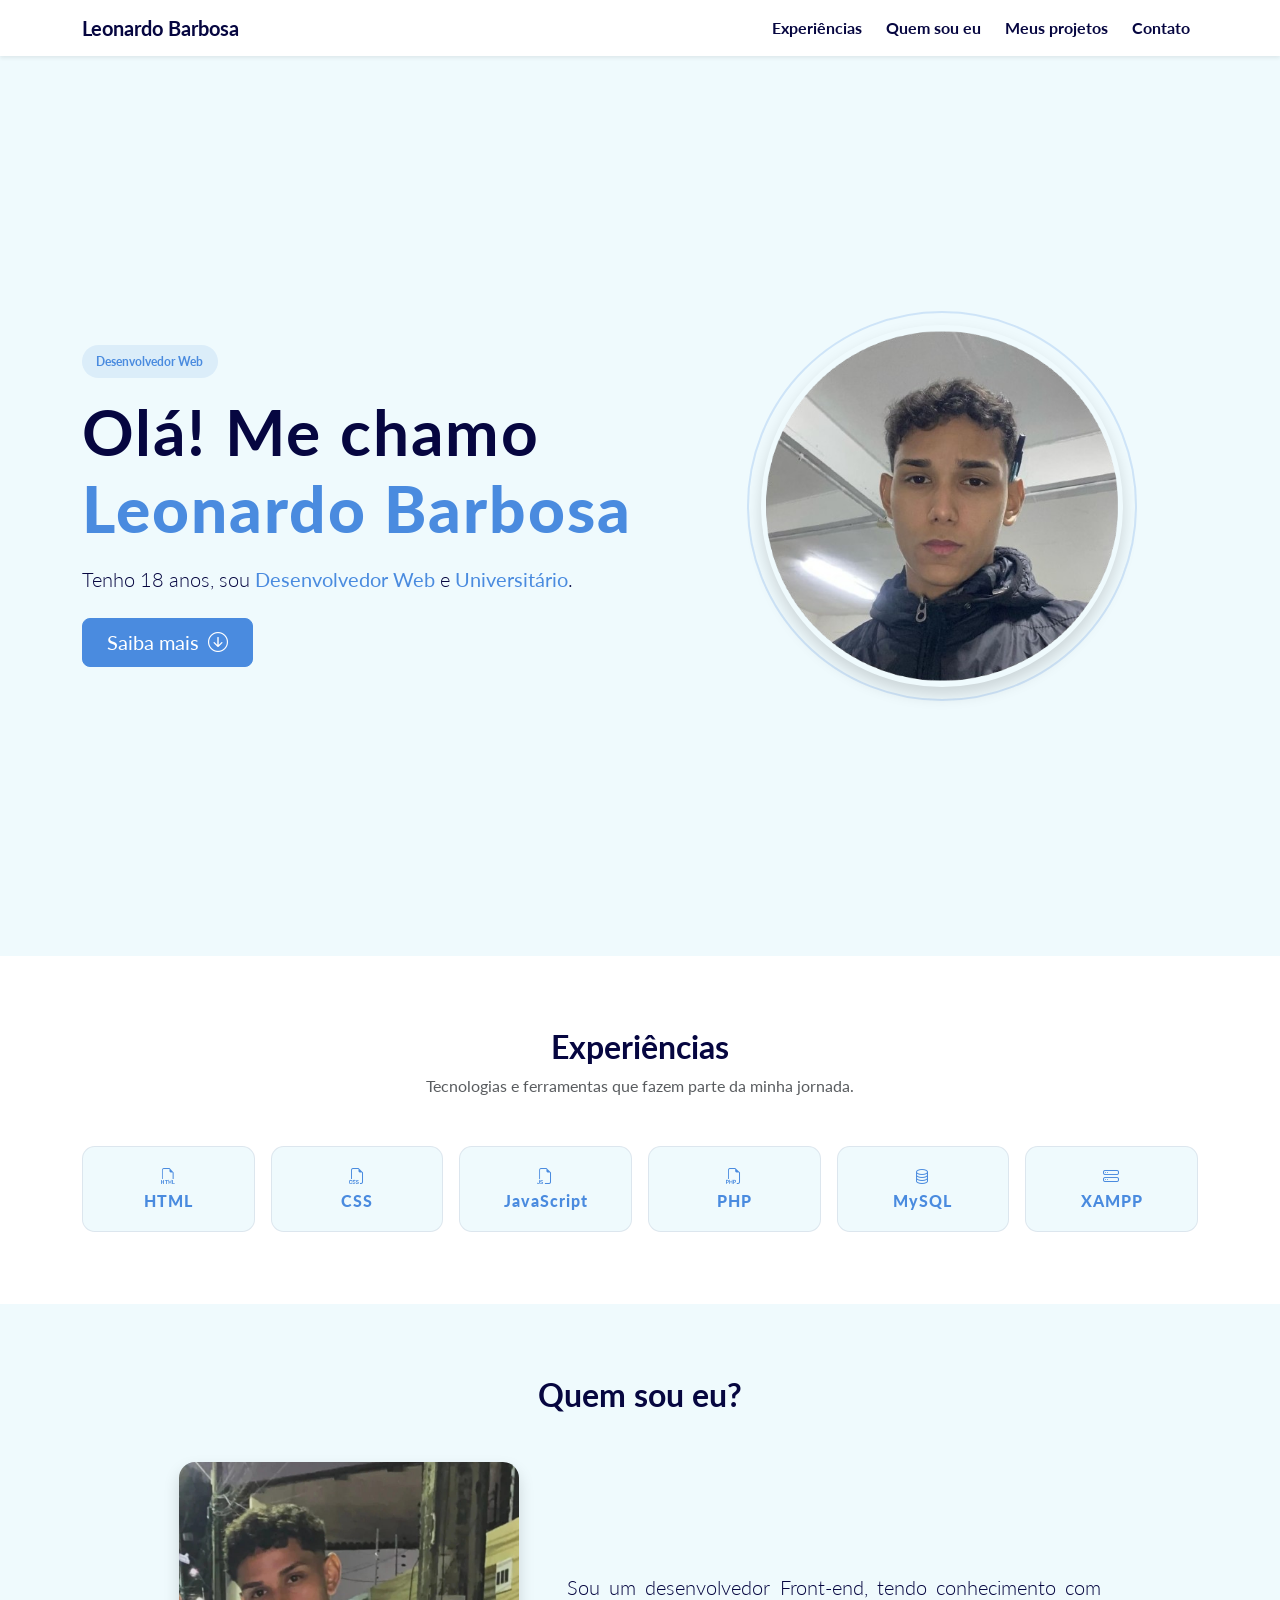
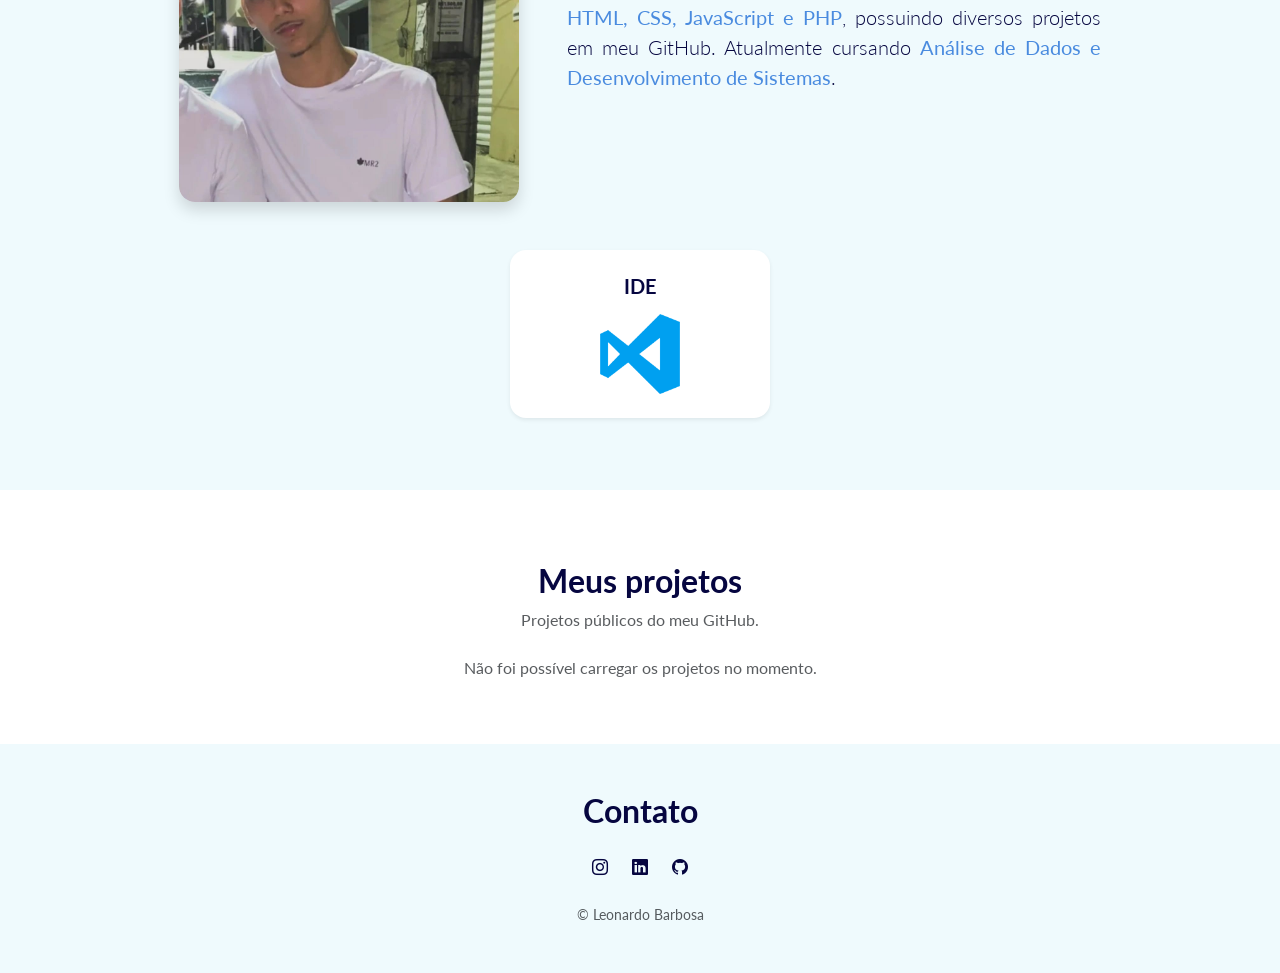
==== commit 58a3f971: "Add files via upload" ====
--- a/index.html
+++ b/index.html
@@ -8,6 +8,8 @@
 
     <!-- Bootstrap 5 -->
     <link href="https://cdn.jsdelivr.net/npm/bootstrap@5.3.3/dist/css/bootstrap.min.css" rel="stylesheet" integrity="sha384-QWTKZyjpPEjISv5WaRU9OFeRpok6YctnYmDr5pNlyT2bRjXh0JMhjY6hW+ALEwIH" crossorigin="anonymous">
+    <!-- Bootstrap Icons -->
+    <link rel="stylesheet" href="https://cdn.jsdelivr.net/npm/bootstrap-icons@1.11.3/font/bootstrap-icons.min.css">
     <link rel="stylesheet" href="css/style.css">
 </head>
 
@@ -43,7 +45,7 @@
                         <p class="lead mb-4">
                             Tenho 18 anos, sou <strong>Desenvolvedor Web</strong> e <strong>Universitário</strong>.
                         </p>
-                        <a class="btn btn-primary btn-lg px-4" href="#contact">Saiba mais</a>
+                        <a class="btn btn-primary btn-lg px-4" href="#contact">Saiba mais <i class="bi bi-arrow-down-circle ms-1"></i></a>
                     </div>
 
                     <div class="col-sm-8 col-md-6 col-lg-5 text-center">
@@ -62,12 +64,12 @@
                     <p class="text-muted mb-0">Tecnologias e ferramentas que fazem parte da minha jornada.</p>
                 </div>
                 <div class="row g-3 justify-content-center">
-                    <div class="col-6 col-md-4 col-lg-2"><div class="skill-card">HTML</div></div>
-                    <div class="col-6 col-md-4 col-lg-2"><div class="skill-card">CSS</div></div>
-                    <div class="col-6 col-md-4 col-lg-2"><div class="skill-card">JavaScript</div></div>
-                    <div class="col-6 col-md-4 col-lg-2"><div class="skill-card">PHP</div></div>
-                    <div class="col-6 col-md-4 col-lg-2"><div class="skill-card">MySQL</div></div>
-                    <div class="col-6 col-md-4 col-lg-2"><div class="skill-card">XAMPP</div></div>
+                    <div class="col-6 col-md-4 col-lg-2"><div class="skill-card"><i class="bi bi-filetype-html d-block"></i>HTML</div></div>
+                    <div class="col-6 col-md-4 col-lg-2"><div class="skill-card"><i class="bi bi-filetype-css d-block"></i>CSS</div></div>
+                    <div class="col-6 col-md-4 col-lg-2"><div class="skill-card"><i class="bi bi-filetype-js d-block"></i>JavaScript</div></div>
+                    <div class="col-6 col-md-4 col-lg-2"><div class="skill-card"><i class="bi bi-filetype-php d-block"></i>PHP</div></div>
+                    <div class="col-6 col-md-4 col-lg-2"><div class="skill-card"><i class="bi bi-database d-block"></i>MySQL</div></div>
+                    <div class="col-6 col-md-4 col-lg-2"><div class="skill-card"><i class="bi bi-hdd-stack d-block"></i>XAMPP</div></div>
                 </div>
             </div>
         </section>
@@ -115,13 +117,13 @@
             <h2 class="title fw-bold mb-4">Contato</h2>
             <div class="d-flex justify-content-center gap-4">
                 <a href="https://www.instagram.com/lleonardo.4m/" title="Instagram" target="_blank" rel="noopener noreferrer" aria-label="Instagram">
-                    <svg xmlns="http://www.w3.org/2000/svg" width="32" height="32" fill="currentColor" viewBox="0 0 16 16"><path d="M8 0C5.829 0 5.556.01 4.703.048 3.85.088 3.269.222 2.76.42a3.9 3.9 0 0 0-1.417.923A3.9 3.9 0 0 0 .42 2.76C.222 3.268.087 3.85.048 4.7.01 5.555 0 5.827 0 8.001c0 2.172.01 2.444.048 3.297.04.852.174 1.433.372 1.942.205.526.478.972.923 1.417.444.445.89.719 1.416.923.51.198 1.09.333 1.942.372C5.555 15.99 5.827 16 8 16s2.444-.01 3.298-.048c.851-.04 1.434-.174 1.943-.372a3.9 3.9 0 0 0 1.416-.923c.445-.445.718-.891.923-1.417.197-.509.332-1.09.372-1.942C15.99 10.445 16 10.173 16 8s-.01-2.445-.048-3.299c-.04-.851-.175-1.433-.372-1.941a3.9 3.9 0 0 0-.923-1.417A3.9 3.9 0 0 0 13.24.42c-.51-.198-1.092-.333-1.943-.372C10.443.01 10.172 0 7.998 0zm-.717 1.442h.718c2.136 0 2.389.007 3.232.046.78.035 1.204.166 1.486.275.373.145.64.319.92.599s.453.546.598.92c.11.281.24.705.275 1.485.039.843.047 1.096.047 3.231s-.008 2.389-.047 3.232c-.035.78-.166 1.203-.275 1.485a2.5 2.5 0 0 1-.599.919c-.28.28-.546.453-.92.598-.28.11-.704.24-1.485.276-.843.038-1.096.047-3.232.047s-2.39-.009-3.233-.047c-.78-.036-1.203-.166-1.485-.276a2.5 2.5 0 0 1-.92-.598 2.5 2.5 0 0 1-.6-.92c-.109-.281-.24-.705-.275-1.485-.038-.843-.046-1.096-.046-3.233s.008-2.388.046-3.231c.036-.78.166-1.204.276-1.486.145-.373.319-.64.599-.92s.546-.453.92-.598c.282-.11.705-.24 1.485-.276.738-.034 1.024-.044 2.515-.045zm4.988 1.328a.96.96 0 1 0 0 1.92.96.96 0 0 0 0-1.92m-4.27 1.122a4.109 4.109 0 1 0 0 8.217 4.109 4.109 0 0 0 0-8.217m0 1.441a2.667 2.667 0 1 1 0 5.334 2.667 2.667 0 0 1 0-5.334"/></svg>
+                    <i class="bi bi-instagram"></i>
                 </a>
                 <a href="https://www.linkedin.com/in/leonardo-da-silva-barbosa-05375b2b9/" title="LinkedIn" target="_blank" rel="noopener noreferrer" aria-label="LinkedIn">
-                    <svg xmlns="http://www.w3.org/2000/svg" width="32" height="32" fill="currentColor" viewBox="0 0 16 16"><path d="M0 1.146C0 .513.526 0 1.175 0h13.65C15.474 0 16 .513 16 1.146v13.708c0 .633-.526 1.146-1.175 1.146H1.175C.526 16 0 15.487 0 14.854zm4.943 12.248V6.169H2.542v7.225zm-1.2-8.212c.837 0 1.358-.554 1.358-1.248-.015-.709-.52-1.248-1.342-1.248S2.4 3.226 2.4 3.934c0 .694.521 1.248 1.327 1.248zm4.908 8.212V9.359c0-.216.016-.432.08-.586.173-.431.568-.878 1.232-.878.869 0 1.216.662 1.216 1.634v3.865h2.401V9.25c0-2.22-1.184-3.252-2.764-3.252-1.274 0-1.845.7-2.165 1.193v.025h-.016l.016-.025V6.169h-2.4c.03.678 0 7.225 0 7.225z"/></svg>
+                    <i class="bi bi-linkedin"></i>
                 </a>
                 <a href="https://github.com/lleonardo4m" title="GitHub" target="_blank" rel="noopener noreferrer" aria-label="GitHub">
-                    <svg xmlns="http://www.w3.org/2000/svg" width="32" height="32" fill="currentColor" viewBox="0 0 16 16"><path d="M8 0C3.58 0 0 3.58 0 8c0 3.54 2.29 6.53 5.47 7.59.4.07.55-.17.55-.38 0-.19-.01-.82-.01-1.49-2.01.37-2.53-.49-2.69-.94-.09-.23-.48-.94-.82-1.13-.28-.15-.68-.52-.01-.53.63-.01 1.08.58 1.23.82.72 1.21 1.87.87 2.33.66.07-.52.28-.87.51-1.07-1.78-.2-3.64-.89-3.64-3.95 0-.87.31-1.59.82-2.15-.08-.2-.36-1.02.08-2.12 0 0 .67-.21 2.2.82.64-.18 1.32-.27 2-.27s1.36.09 2 .27c1.53-1.04 2.2-.82 2.2-.82.44 1.1.16 1.92.08 2.12.51.56.82 1.27.82 2.15 0 3.07-1.87 3.75-3.65 3.95.29.25.54.73.54 1.48 0 1.07-.01 1.93-.01 2.2 0 .21.15.46.55.38A8.01 8.01 0 0 0 16 8c0-4.42-3.58-8-8-8"/></svg>
+                    <i class="bi bi-github"></i>
                 </a>
             </div>
             <p class="small text-muted mt-4 mb-0">© Leonardo Barbosa</p>
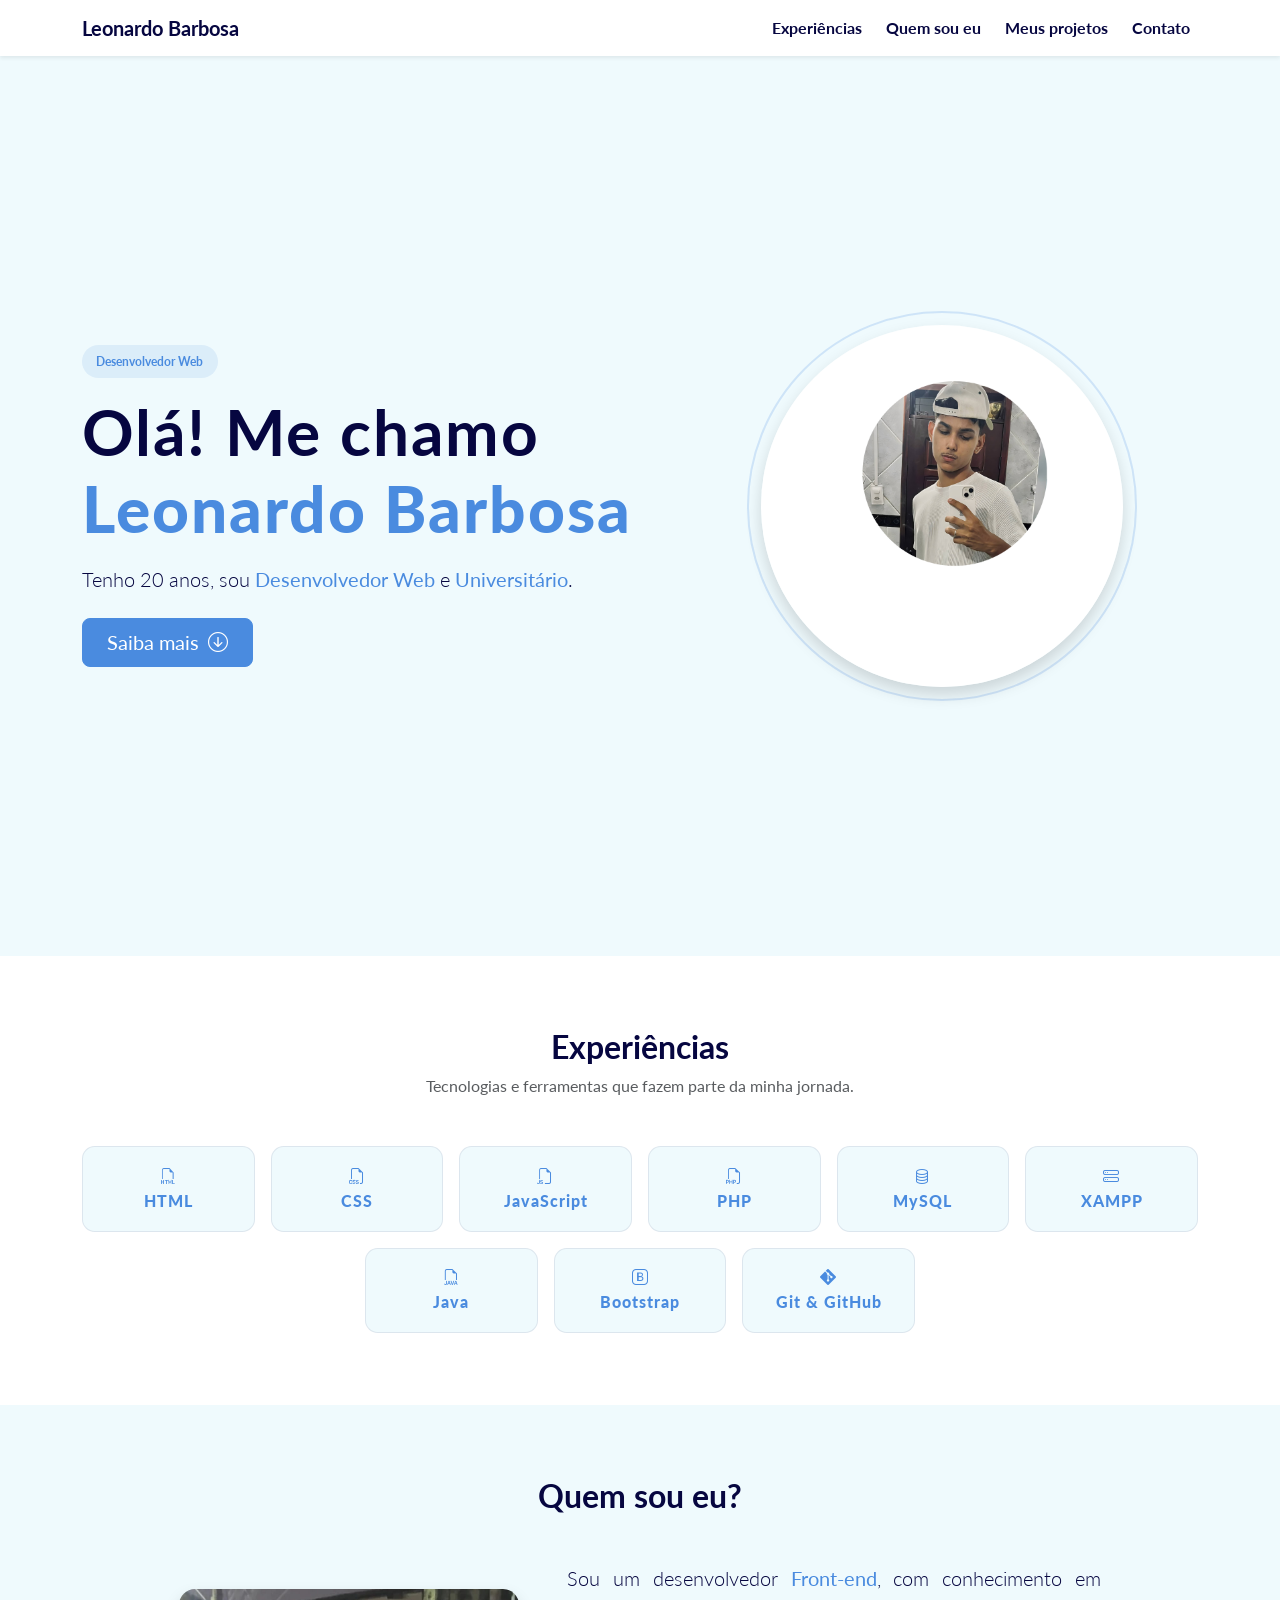
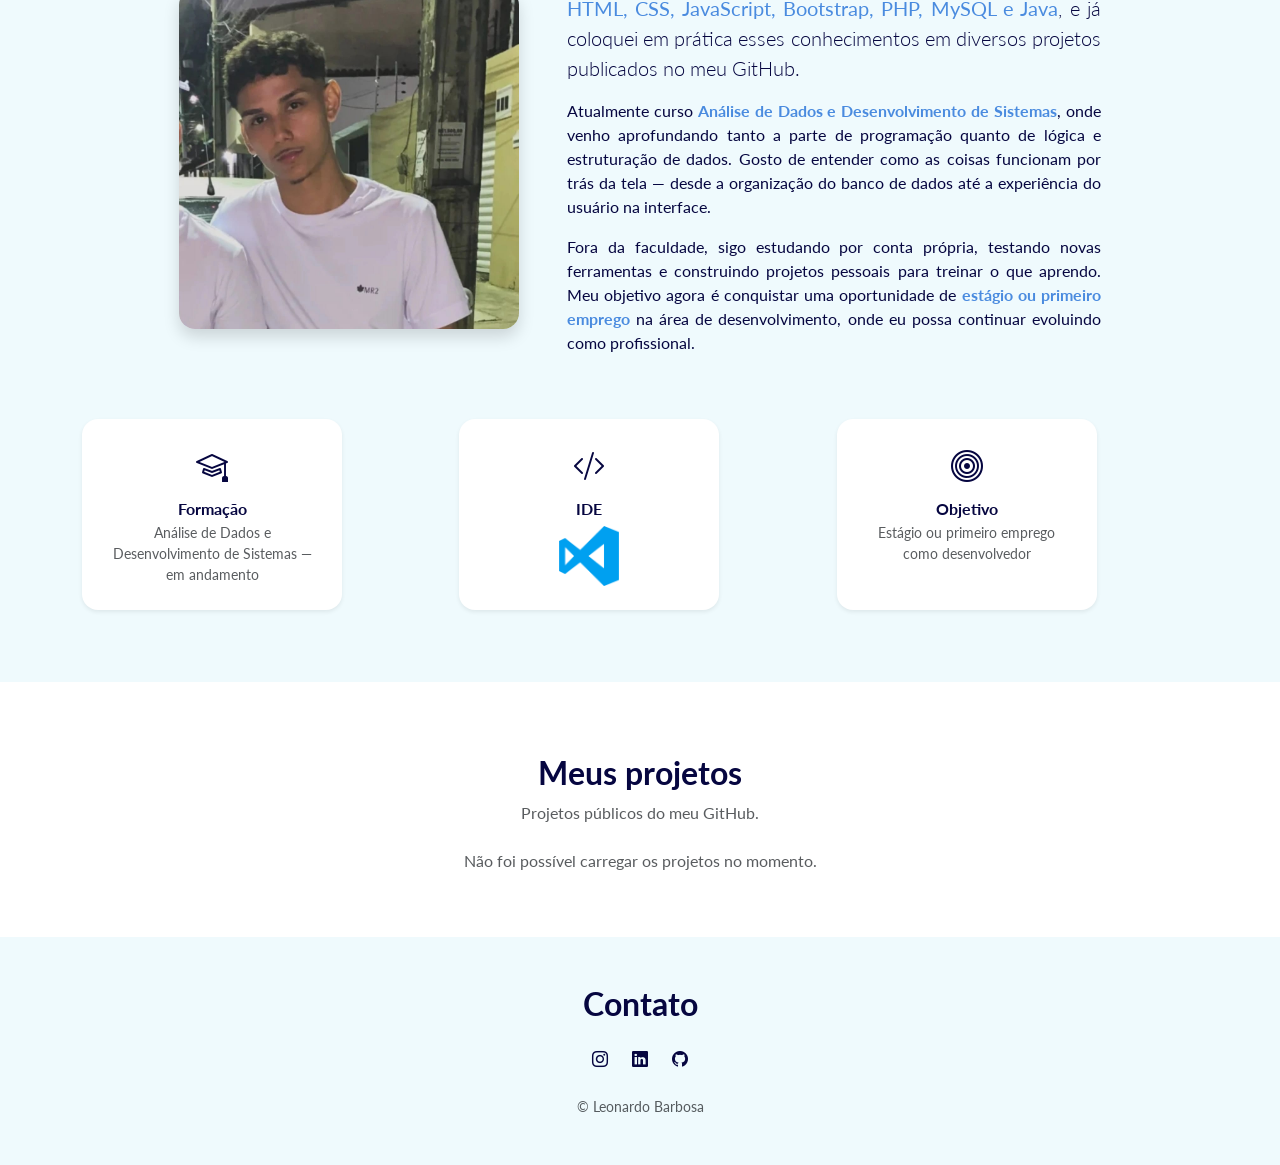
==== commit 64e83ea0: "Add files via upload" ====
--- a/index.html
+++ b/index.html
@@ -43,7 +43,7 @@
                         <span class="badge rounded-pill mb-3">Desenvolvedor Web</span>
                         <h1 class="display-3 fw-bold mb-3">Olá! Me chamo <strong>Leonardo Barbosa</strong></h1>
                         <p class="lead mb-4">
-                            Tenho 18 anos, sou <strong>Desenvolvedor Web</strong> e <strong>Universitário</strong>.
+                            Tenho 20 anos, sou <strong>Desenvolvedor Web</strong> e <strong>Universitário</strong>.
                         </p>
                         <a class="btn btn-primary btn-lg px-4" href="#contact">Saiba mais <i class="bi bi-arrow-down-circle ms-1"></i></a>
                     </div>
@@ -70,6 +70,9 @@
                     <div class="col-6 col-md-4 col-lg-2"><div class="skill-card"><i class="bi bi-filetype-php d-block"></i>PHP</div></div>
                     <div class="col-6 col-md-4 col-lg-2"><div class="skill-card"><i class="bi bi-database d-block"></i>MySQL</div></div>
                     <div class="col-6 col-md-4 col-lg-2"><div class="skill-card"><i class="bi bi-hdd-stack d-block"></i>XAMPP</div></div>
+                    <div class="col-6 col-md-4 col-lg-2"><div class="skill-card"><i class="bi bi-filetype-java d-block"></i>Java</div></div>
+                    <div class="col-6 col-md-4 col-lg-2"><div class="skill-card"><i class="bi bi-bootstrap d-block"></i>Bootstrap</div></div>
+                    <div class="col-6 col-md-4 col-lg-2"><div class="skill-card"><i class="bi bi-git d-block"></i>Git &amp; GitHub</div></div>
                 </div>
             </div>
         </section>
@@ -85,17 +88,48 @@
                         <img class="about-image img-fluid rounded-4 shadow" src="img/foto_2.jpeg" alt="Imagem Leonardo Barbosa">
                     </div>
                     <div class="col-md-7 col-lg-6">
-                        <p class="about-text lead mb-0">
-                            Sou um desenvolvedor Front-end, tendo conhecimento com
-                            <strong>HTML, CSS, JavaScript e PHP</strong>, possuindo diversos projetos em meu GitHub.
-                            Atualmente cursando <strong>Análise de Dados e Desenvolvimento de Sistemas</strong>.
+                        <p class="about-text lead mb-3">
+                            Sou um desenvolvedor <strong>Front-end</strong>, com conhecimento em
+                            <strong>HTML, CSS, JavaScript, Bootstrap, PHP, MySQL e Java</strong>, e já coloquei em
+                            prática esses conhecimentos em diversos projetos publicados no meu GitHub.
+                        </p>
+                        <p class="about-text mb-3">
+                            Atualmente curso <strong>Análise de Dados e Desenvolvimento de Sistemas</strong>,
+                            onde venho aprofundando tanto a parte de programação quanto de lógica e estruturação
+                            de dados. Gosto de entender como as coisas funcionam por trás da tela — desde a
+                            organização do banco de dados até a experiência do usuário na interface.
+                        </p>
+                        <p class="about-text mb-0">
+                            Fora da faculdade, sigo estudando por conta própria, testando novas ferramentas e
+                            construindo projetos pessoais para treinar o que aprendo. Meu objetivo agora é
+                            conquistar uma oportunidade de <strong>estágio ou primeiro emprego</strong> na área de
+                            desenvolvimento, onde eu possa continuar evoluindo como profissional.
                         </p>
                     </div>
                 </div>
 
-                <div class="ide-card mx-auto mt-5 p-4 rounded-4 shadow-sm">
-                    <h3 class="h5 fw-bold mb-3">IDE</h3>
-                    <img src="img/vscode.png" class="img-fluid" alt="Visual Studio Code" width="80">
+                <div class="row g-3 justify-content-center mt-5">
+                    <div class="col-sm-6 col-lg-4">
+                        <div class="ide-card h-100 p-4 rounded-4 shadow-sm text-center">
+                            <i class="bi bi-mortarboard fs-2 mb-2 d-block"></i>
+                            <h3 class="h6 fw-bold mb-1">Formação</h3>
+                            <p class="small text-muted mb-0">Análise de Dados e Desenvolvimento de Sistemas — em andamento</p>
+                        </div>
+                    </div>
+                    <div class="col-sm-6 col-lg-4">
+                        <div class="ide-card h-100 p-4 rounded-4 shadow-sm text-center">
+                            <i class="bi bi-code-slash fs-2 mb-2 d-block"></i>
+                            <h3 class="h6 fw-bold mb-1">IDE</h3>
+                            <img src="img/vscode.png" class="img-fluid mt-1" alt="Visual Studio Code" width="60">
+                        </div>
+                    </div>
+                    <div class="col-sm-6 col-lg-4">
+                        <div class="ide-card h-100 p-4 rounded-4 shadow-sm text-center">
+                            <i class="bi bi-bullseye fs-2 mb-2 d-block"></i>
+                            <h3 class="h6 fw-bold mb-1">Objetivo</h3>
+                            <p class="small text-muted mb-0">Estágio ou primeiro emprego como desenvolvedor</p>
+                        </div>
+                    </div>
                 </div>
             </div>
         </section>
